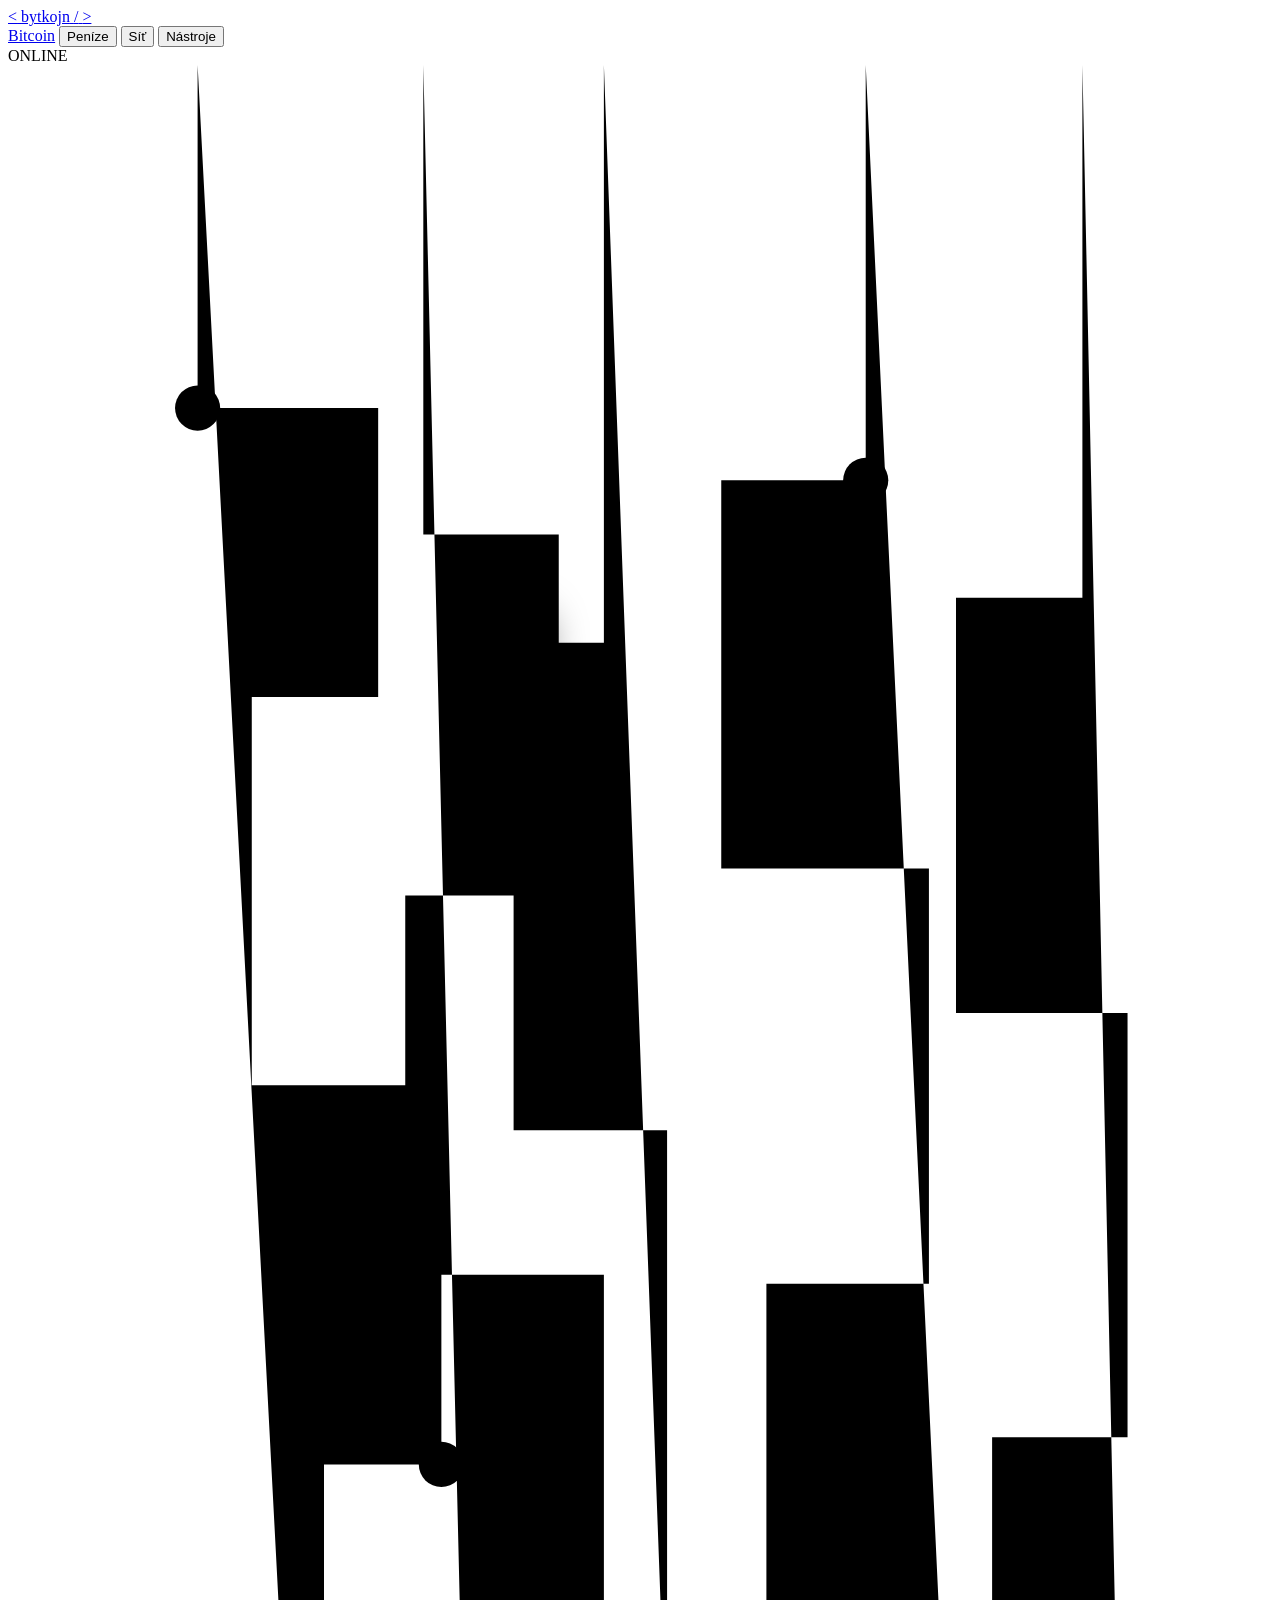
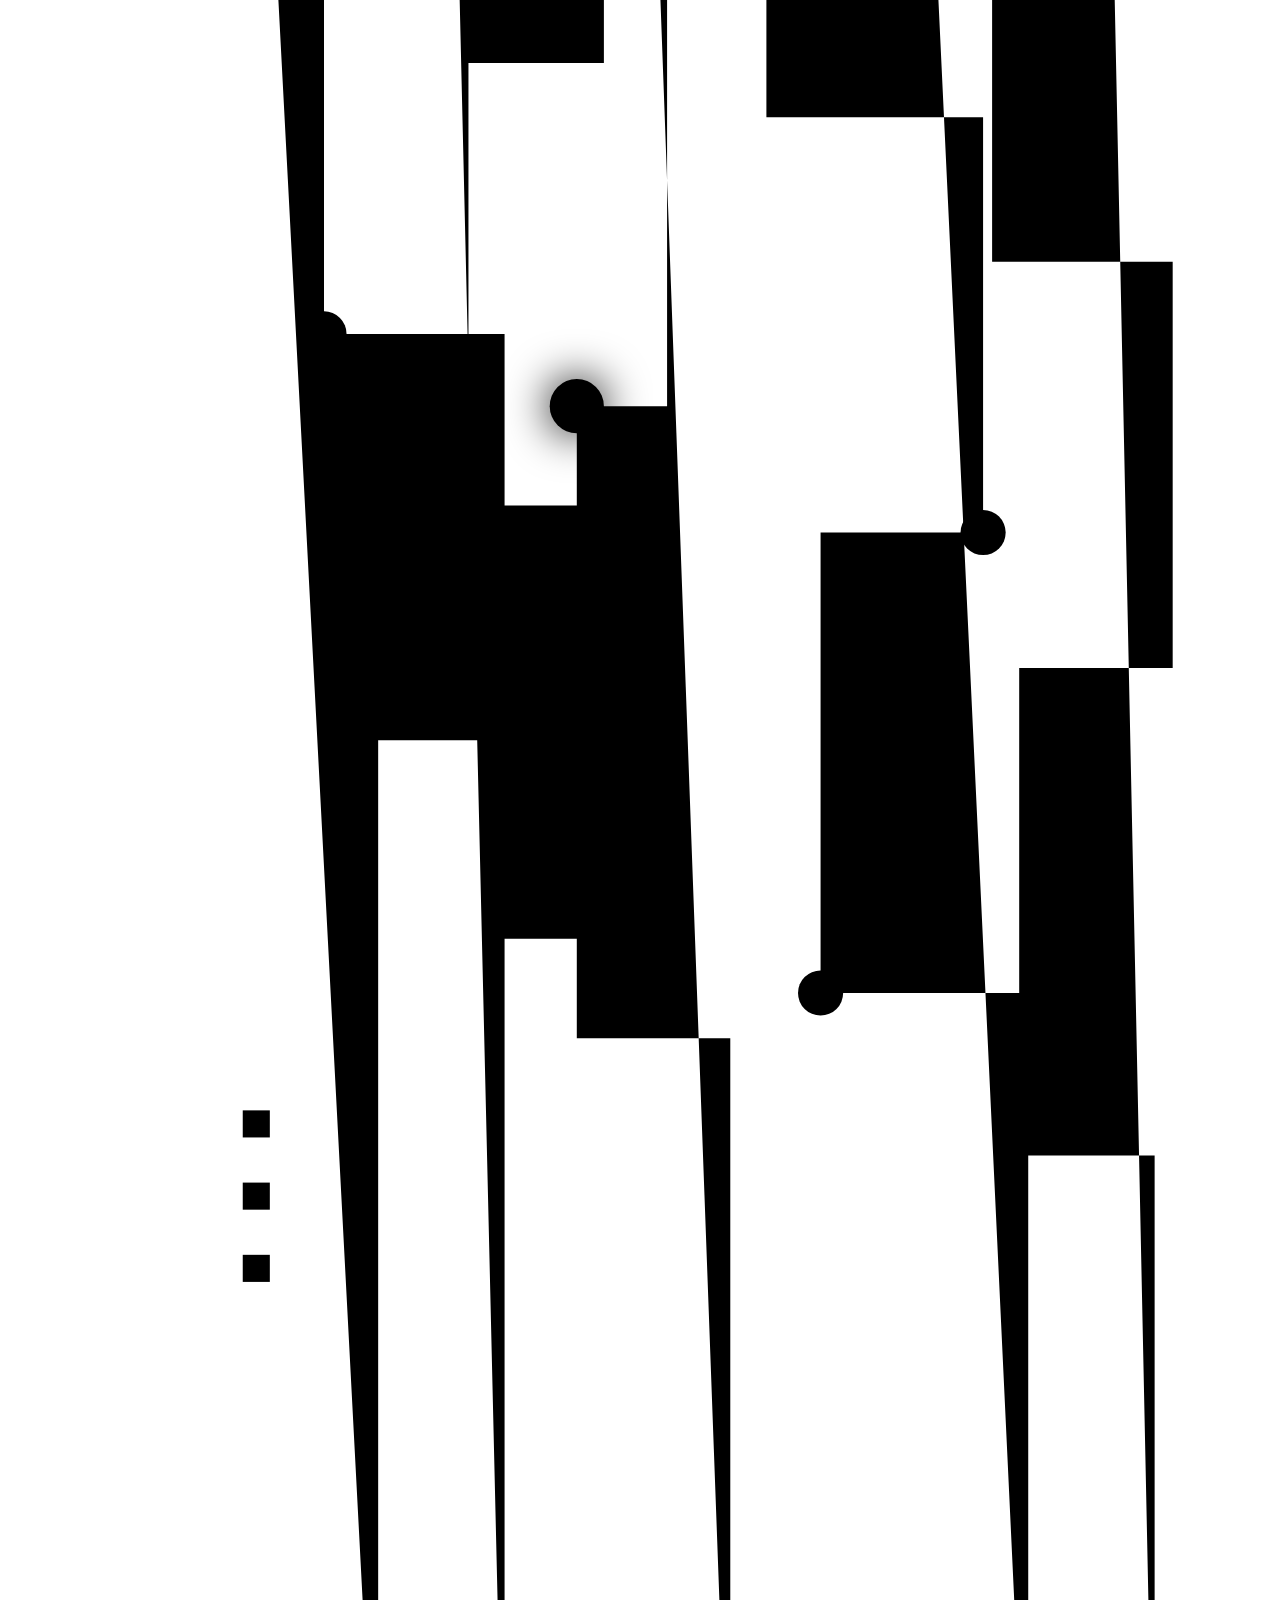
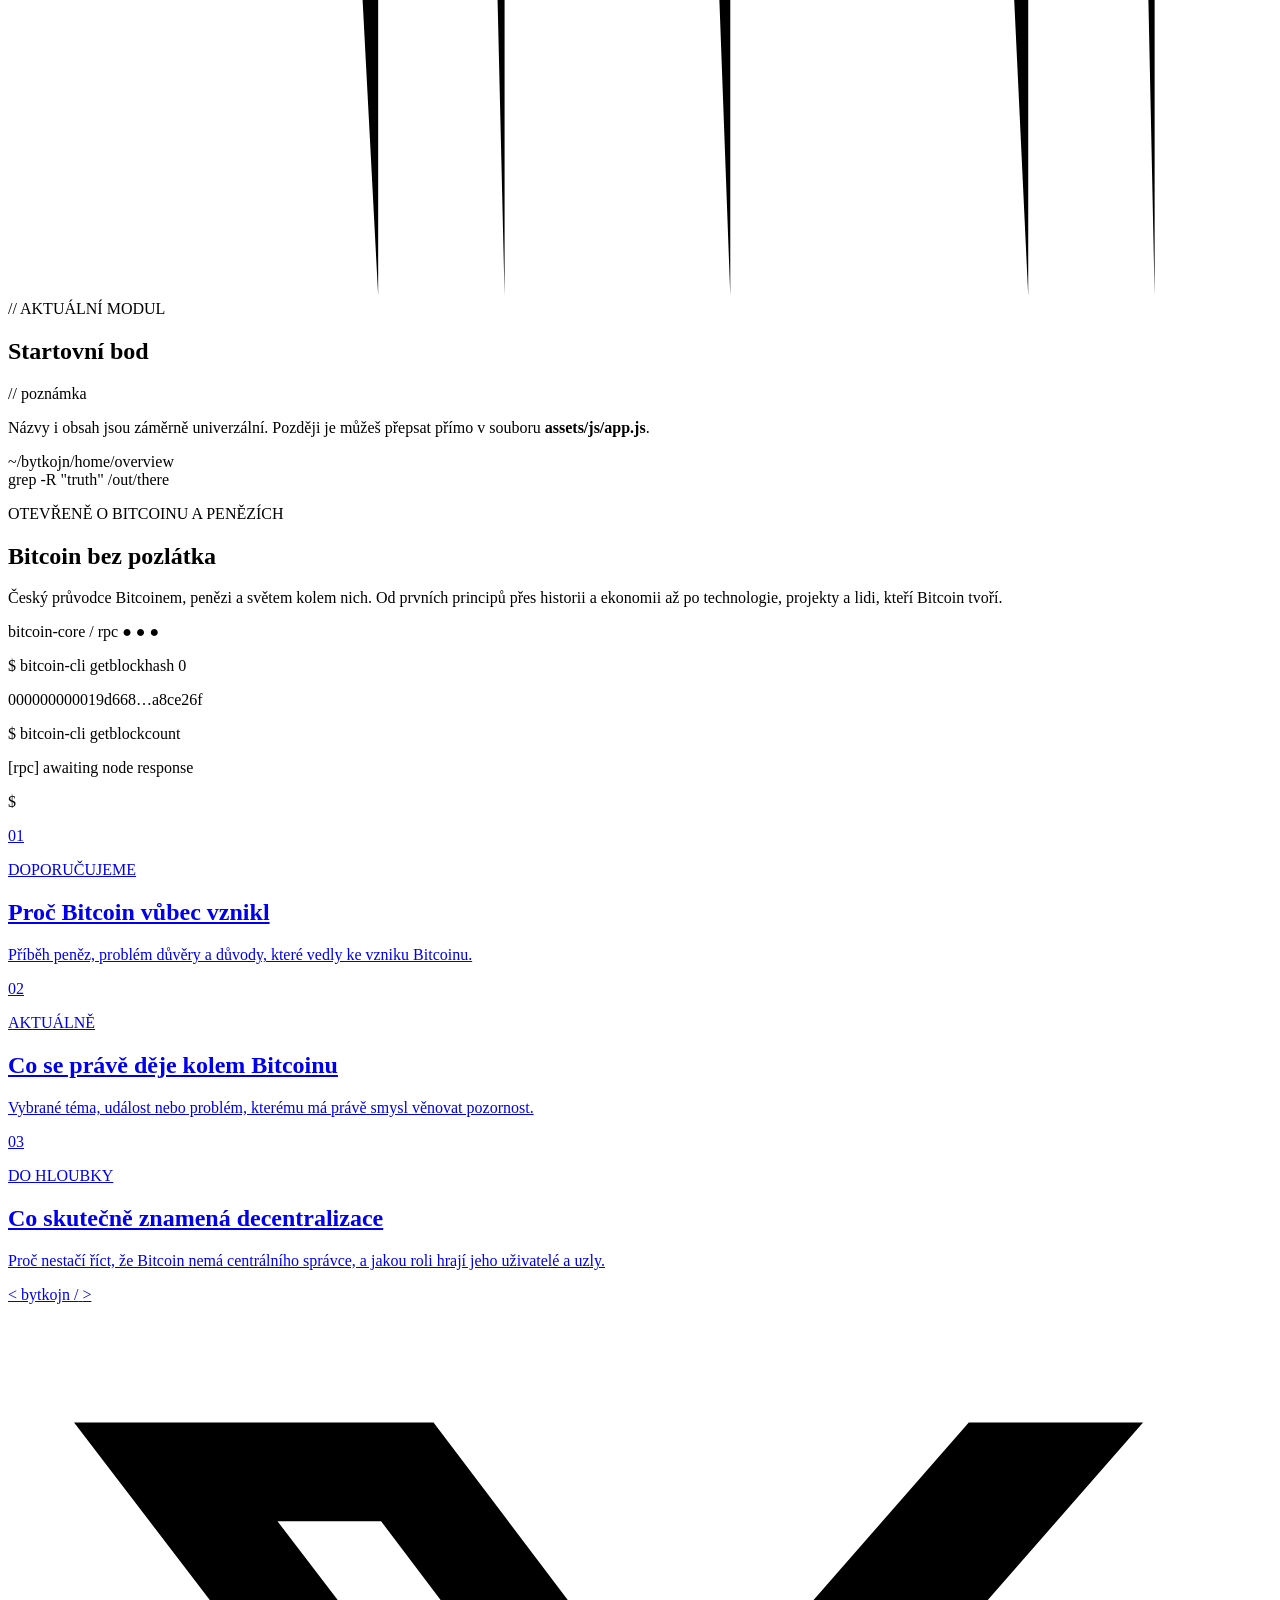
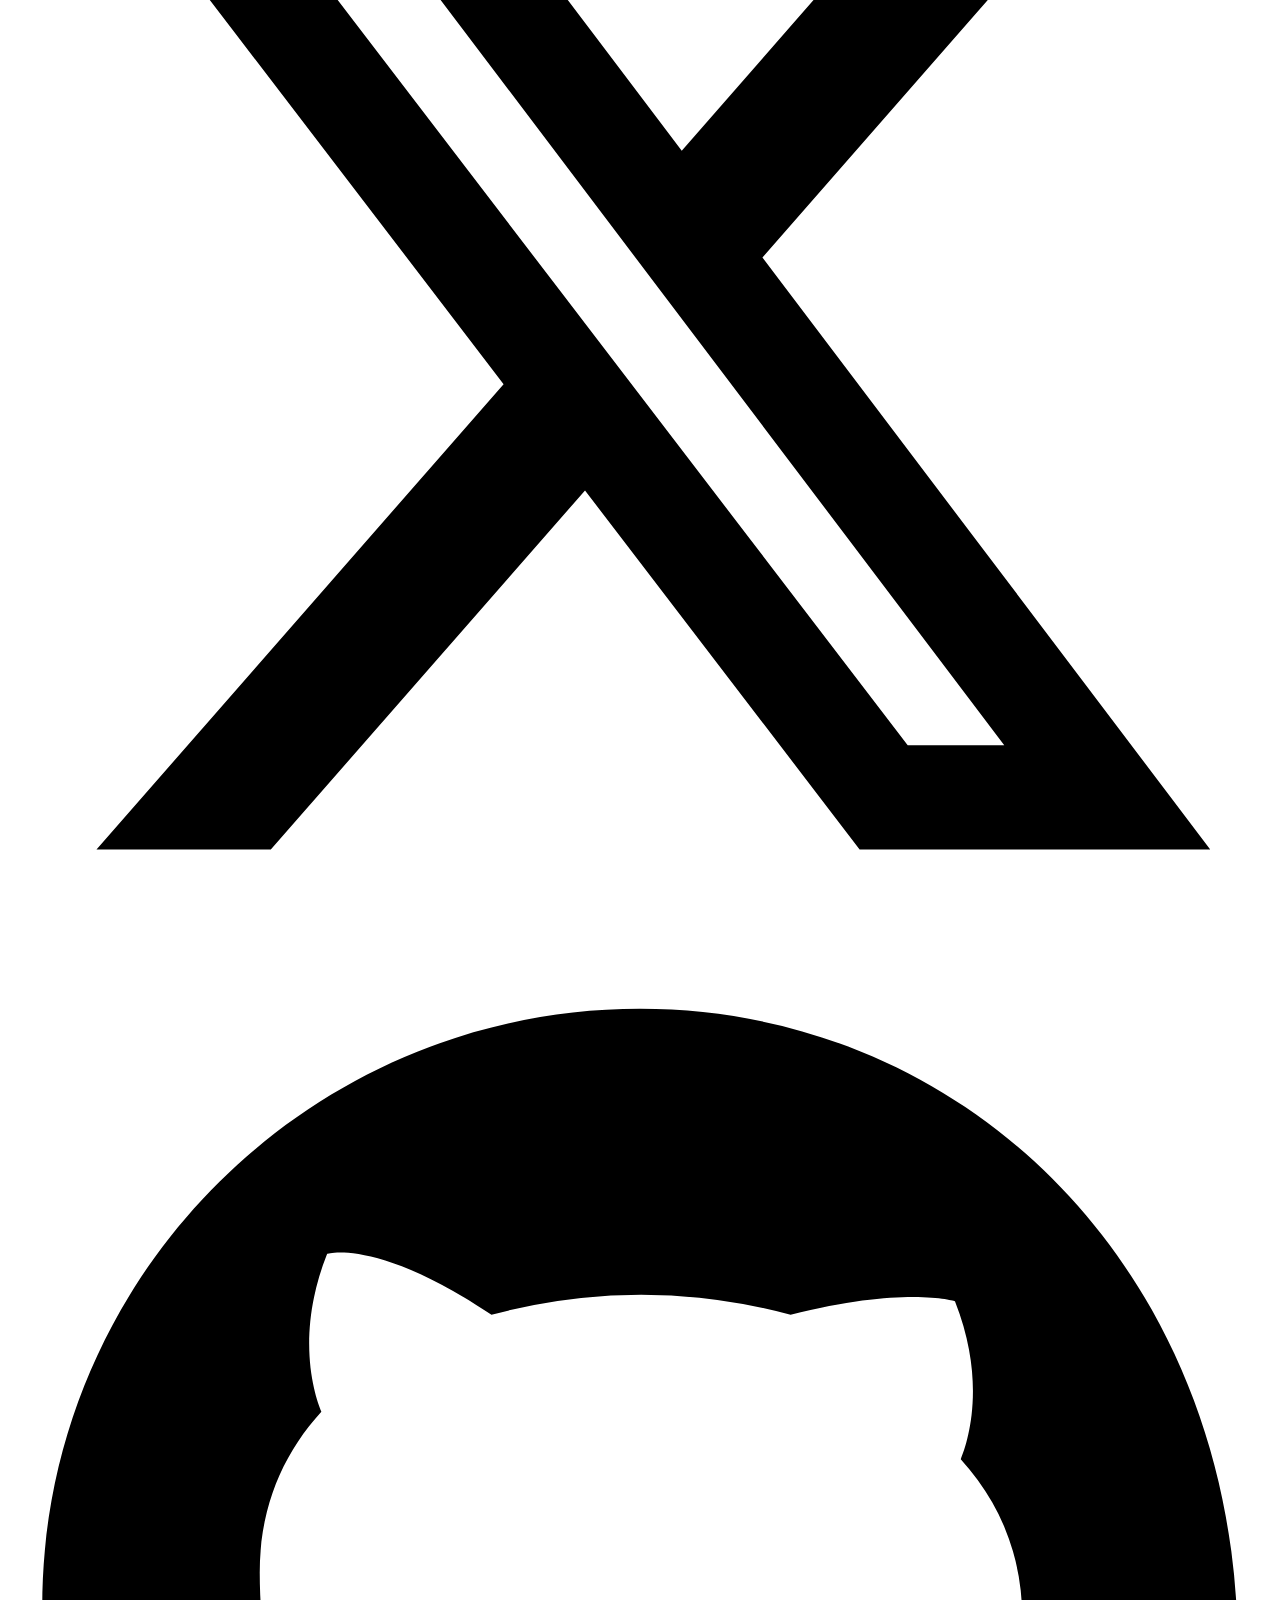
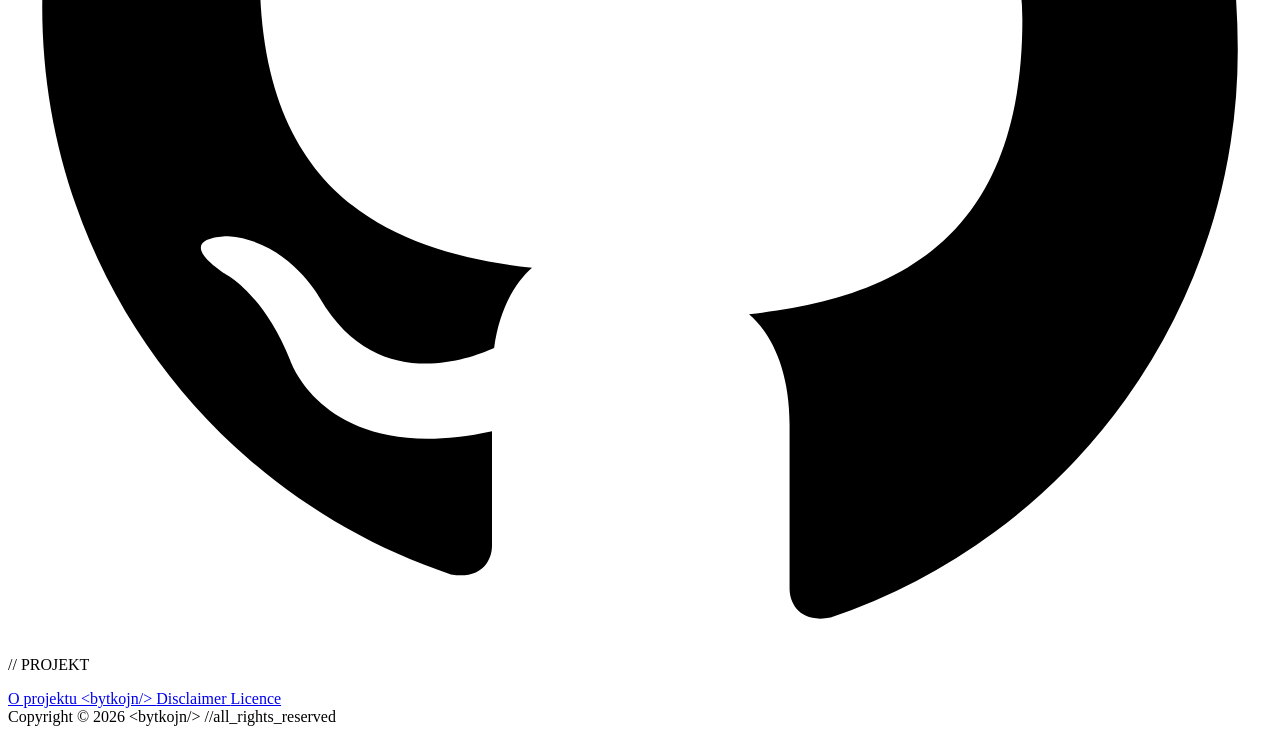
==== index.html @ 9b45cab7 "Add files via upload" ====
<!DOCTYPE html>
<html lang="cs">
<head>
  <meta charset="UTF-8">
  <meta name="viewport" content="width=device-width, initial-scale=1.0">
  <meta name="description" content="BYTKOJN – základní koncept webu o Bitcoinu.">
  <meta name="theme-color" content="#0a0b0d">

  <!-- Ikona stránky v záložce prohlížeče. -->
  <link rel="icon" href="assets/media/favicon.svg" type="image/svg+xml">

  <!--Hlavní CSS soubor. V něm jsou barvy, rozložení, responzivita kompletní vzhled celé stránky.-->
  <link rel="stylesheet" href="assets/css/styles.css">

  <title>BYTKOJN | Bitcoin bez pozlátka</title>
</head>
<body>
  <!--
    Dekorativní vrstva vytvářející jemnou technickou mřížku na pozadí.
    Nemá žádný obsahový význam, proto je skrytá pro čtečky obrazovky.
  -->
  <div class="background-grid" aria-hidden="true"></div>

  <!-- ============================================================
       HORNÍ HORIZONTÁLNÍ PANEL
       Obsahuje značku webu a hlavní záložky.
       JavaScript po kliknutí na záložku přepíše levý panel i obsah.
       ============================================================ -->
  <header class="topbar">
<!--Textové logo BYTKOJN. Jednotlivé části jsou oddělené, aby mohly mít různé barvy.-->
    <a class="brand" href="index.html" aria-label="BYTKOJN – úvodní stránka">
      <span class="brand-bracket" aria-hidden="true">&lt;</span>
      <span class="brand-name">bytkojn</span>
      <span class="brand-slash" aria-hidden="true">/</span>
      <span class="brand-bracket" aria-hidden="true">&gt;</span>
    </a>

    <!-- Tlačítka jsou použita proto, že zatím nepřecházíme na jiné stránky,
         ale pouze dynamicky měníme obsah této jedné úvodní stránky. -->
    <nav class="top-navigation" aria-label="Hlavní navigace">
      <a class="top-tab" href="pages/page-bitcoin.html">Bitcoin</a>
      <button class="top-tab" type="button" data-section="money">Peníze</button>
      <button class="top-tab" type="button" data-section="network">Síť</button>
      <button class="top-tab" type="button" data-section="tools">Nástroje</button>
    </nav>

    <!-- Čistě vizuální indikátor stavu webu. -->
    <div class="node-status" title="Ukázkový stav stránky">
      <span class="status-dot" aria-hidden="true"></span>
      <span>ONLINE</span>
    </div>
  </header>

  <!-- ============================================================
       HLAVNÍ DVOUSLOUPCOVÉ ROZLOŽENÍ
       Vlevo je svislá navigace, vpravo hlavní obsah stránky.
       ============================================================ -->
  <div class="app-shell">

    <!-- ==========================================================
         LEVÝ VERTIKÁLNÍ PANEL
         Položky uvnitř generuje JavaScript podle aktivní horní záložky.
         ========================================================== -->
    <aside
      class="sidebar"
      id="sidebar"
      aria-label="Levý panel"
    >

      <!-- Grafika zobrazená pouze na úvodní stránce. -->
      <div class="sidebar-home-visual" aria-hidden="true">

        <svg
          class="sidebar-circuit"
          viewBox="0 0 280 760"
          preserveAspectRatio="xMidYMid slice"
        >
          <defs>
            <filter
              id="circuitGlow"
              x="-100%"
              y="-100%"
              width="300%"
              height="300%"
            >
              <feGaussianBlur stdDeviation="5" result="blur"></feGaussianBlur>
              <feMerge>
                <feMergeNode in="blur"></feMergeNode>
                <feMergeNode in="SourceGraphic"></feMergeNode>
              </feMerge>
            </filter>
          </defs>

          <!-- Tlumené obvodové cesty. -->
          <path
            class="circuit-trace"
            d="M42 0 V76 H82 V140 H54 V226 H96 V310 H70 V414 H110 V504 H82 V760"
          ></path>

          <path
            class="circuit-trace"
            d="M92 0 V104 H122 V184 H88 V268 H132 V354 H102 V452 H142 V548 H110 V760"
          ></path>

          <path
            class="circuit-trace"
            d="M190 0 V92 H158 V178 H204 V270 H168 V366 H216 V458 H180 V560 H226 V760"
          ></path>

          <path
            class="circuit-trace circuit-trace-faint"
            d="M238 0 V118 H210 V210 H248 V304 H218 V398 H258 V488 H224 V596 H254 V760"
          ></path>

          <!-- Hlavní oranžová signálová cesta. -->
          <path
            class="circuit-trace circuit-trace-active"
            d="M132 0 V128 H112 V236 H146 V430 H126 V570 H160 V760"
          ></path>

          <!-- Tlumené uzly. -->
          <circle class="circuit-node" cx="42" cy="76" r="5"></circle>
          <circle class="circuit-node" cx="96" cy="310" r="5"></circle>
          <circle class="circuit-node" cx="70" cy="414" r="5"></circle>
          <circle class="circuit-node" cx="190" cy="92" r="5"></circle>
          <circle class="circuit-node" cx="216" cy="458" r="5"></circle>
          <circle class="circuit-node" cx="180" cy="560" r="5"></circle>

          <!-- Oranžové aktivní uzly. -->
          <circle
            class="circuit-node circuit-node-active"
            cx="112"
            cy="128"
            r="6"
            filter="url(#circuitGlow)"
          ></circle>

          <circle
            class="circuit-node circuit-node-active circuit-node-delay"
            cx="126"
            cy="430"
            r="6"
            filter="url(#circuitGlow)"
          ></circle>

          <!-- Drobné technické značky. -->
          <g class="circuit-marks">
            <rect x="224" y="152" width="7" height="7"></rect>
            <rect x="224" y="169" width="7" height="7"></rect>
            <rect x="224" y="186" width="7" height="7"></rect>

            <rect x="52" y="586" width="6" height="6"></rect>
            <rect x="52" y="602" width="6" height="6"></rect>
            <rect x="52" y="618" width="6" height="6"></rect>
          </g>

        </svg>

      </div>


      <!-- Navigace zobrazená v ostatních hlavních sekcích. -->
      <div class="sidebar-navigation-content">

        <div class="sidebar-heading">
          <span class="eyebrow">// AKTUÁLNÍ MODUL</span>
          <h2 id="sidebarTitle">Startovní bod</h2>
        </div>

        <nav
          id="sideNavigation"
          class="side-navigation"
          aria-label="Podnavigace"
        ></nav>

        <div class="sidebar-note">
          <span class="sidebar-note-label">// poznámka</span>

          <p>
            Názvy i obsah jsou záměrně univerzální. Později je můžeš
            přepsat přímo v souboru
            <strong>assets/js/app.js</strong>.
          </p>
        </div>

      </div>
    </aside>  

    <!-- ==========================================================
         HLAVNÍ OBSAH
         Obsahuje hero blok, informační panely a terminálový výpis.
         ========================================================== -->
    <main class="content-area" id="mainContent">
      <section class="hero-panel">
        <div class="terminal-bar">
        <div class="terminal-path" id="terminalPath">
          ~/bytkojn/home/overview
        </div>

        <div class="terminal-meta" aria-label="Terminálový motiv">
          <span class="term-cmd">grep</span>
          <span class="term-flag">-R</span>
          <span class="term-query">"truth"</span>
          <span class="term-search-path">/out/there</span>
        </div>
      </div>

      <div class="hero-layout">
        <!-- Levý sloupec: nadpis a úvodní text. -->
        <div class="hero-copy">
          <p class="hero-kicker">
            OTEVŘENĚ O BITCOINU A PENĚZÍCH
          </p>

          <h1 id="contentTitle" aria-label="Bitcoin bez pozlátka">
            Bitcoin bez
            <span class="rotating-line">
              <span
                id="rotatingWord"
                class="rotating-word"
                aria-hidden="true"
              >pozlátka</span>
            </span>
          </h1>

          <p class="hero-lead" id="contentLead">
            Český průvodce Bitcoinem, penězi a světem kolem nich.
            Od prvních principů přes historii a ekonomii až po technologie,
            projekty a lidi, kteří Bitcoin tvoří.
          </p>
        </div>
        <!-- Konec .hero-copy -->

        <!-- Pravý sloupec: terminálová karta. -->
        <div class="node-card" aria-label="Ukázka příkazu Bitcoin Core">
          <div class="node-card-header">
            <span>bitcoin-core / rpc</span>
            <span class="window-dots" aria-hidden="true">● ● ●</span>
          </div>

          <div class="node-screen">
            <p>
              <span class="prompt">$</span>
              bitcoin-cli getblockhash 0
            </p>

            <p class="hash-output">
              000000000019d668…a8ce26f
            </p>

            <p>
              <span class="prompt">$</span>
              bitcoin-cli getblockcount
            </p>

            <p>
              <span class="log-ok">[rpc]</span>
              awaiting node response
            </p>

            <p class="cursor-line">
              <span class="prompt">$</span>
              <span class="cursor" aria-hidden="true"></span>
            </p>
          </div>
        </div>
        <!-- Konec .node-card -->
      </div>
      <!-- Konec .hero-layout -->
    </section>
    <!-- Konec .hero-panel -->


      <!-- Redakční výběr článků zvýrazněných na úvodní stránce. -->
      <section class="card-grid" aria-label="Vybraná témata">

        <!-- Karta 01 -->
        <a class="info-card" id="cardOneLink" href="pages/proc-bitcoin-vznikl.html"> 
          <span class="card-index">01</span>

          <p class="card-label" id="cardOneLabel">
            DOPORUČUJEME
          </p>

          <h2 id="cardOneTitle">
            Proč Bitcoin vůbec vznikl
          </h2>

          <p id="cardOneText">
            Příběh peněz, problém důvěry a důvody, které vedly ke vzniku Bitcoinu.
          </p>
        </a>

        <!-- Karta 02 -->
        <a class="info-card" id="cardTwoLink" href="pages/aktualni-tema.html">
          <span class="card-index">02</span>

          <p class="card-label" id="cardTwoLabel">
            AKTUÁLNĚ
          </p>

          <h2 id="cardTwoTitle">
            Co se právě děje kolem Bitcoinu
          </h2>

          <p id="cardTwoText">
            Vybrané téma, událost nebo problém, kterému má právě smysl věnovat pozornost.
          </p>
        </a>
        <!-- Karta 03 -->
        <a class="info-card" id="cardThreeLink" href="pages/decentralizace.html">
          <span class="card-index">03</span>

          <p class="card-label" id="cardThreeLabel">
            DO HLOUBKY
          </p>

          <h2 id="cardThreeTitle">
            Co skutečně znamená decentralizace
          </h2>

          <p id="cardThreeText">
            Proč nestačí říct, že Bitcoin nemá centrálního správce, a jakou roli
            hrají jeho uživatelé a uzly.
          </p>
        </a>
      </section>
    </main>
  </div>

  <!-- ============================================================
      PATIČKA WEBU
      Obsahuje značku projektu, důležité odkazy a kontakt.
      ============================================================ -->
  <footer class="site-footer">

    <div class="footer-main">

      <!-- Logo a sociální odkazy. -->
      <div class="footer-identity">

        <a
          class="footer-brand"
          href="index.html"
          aria-label="BYTKOJN – úvodní stránka"
        >
          <span class="brand-bracket" aria-hidden="true">&lt;</span>
          <span class="footer-brand-name">bytkojn</span>
          <span class="brand-slash" aria-hidden="true">/</span>
          <span class="brand-bracket" aria-hidden="true">&gt;</span>
        </a>

        <div class="footer-socials">

          <!-- X / Twitter -->
          <a
            class="footer-social-link"
            href="#"
            aria-label="BYTKOJN na síti X"
            title="X"
          >
            <svg
              viewBox="0 0 24 24"
              aria-hidden="true"
            >
              <path d="M18.244 2.25h3.308l-7.227 8.26 8.502 11.24h-6.657l-5.214-6.817L4.99 21.75H1.68l7.73-8.835L1.254 2.25H8.08l4.713 6.231 5.45-6.231Zm-1.161 17.52h1.833L7.084 4.126H5.117L17.083 19.77Z"/>
            </svg>
          </a>

          <!-- GitHub -->
          <a
            class="footer-social-link"
            href="#"
            aria-label="BYTKOJN na GitHubu"
            title="GitHub"
          >
            <svg
              viewBox="0 0 24 24"
              aria-hidden="true"
            >
              <path d="M12 .7C5.73.7.65 5.78.65 12.05c0 5.02 3.25 9.28 7.76 10.78.57.1.78-.25.78-.55v-2.17c-3.16.69-3.83-1.34-3.83-1.34-.52-1.31-1.26-1.66-1.26-1.66-1.03-.71.08-.7.08-.7 1.14.08 1.74 1.17 1.74 1.17 1.01 1.74 2.66 1.24 3.31.95.1-.74.4-1.24.72-1.52-2.52-.29-5.17-1.26-5.17-5.61 0-1.24.44-2.25 1.17-3.05-.12-.29-.51-1.44.11-3 0 0 .95-.3 3.12 1.16a10.8 10.8 0 0 1 5.68 0C17.03 5.95 17.98 6.25 17.98 6.25c.62 1.56.23 2.71.11 3 .73.8 1.17 1.81 1.17 3.05 0 4.36-2.66 5.31-5.19 5.59.41.35.77 1.04.77 2.1v3.11c0 .3.21.66.78.55a11.36 11.36 0 0 0 7.73-10.78C23.35 5.78 18.27.7 12 .7Z"/>
            </svg>
          </a>

        </div>
      </div>


      <!-- Globální informace o projektu. -->
      <nav class="footer-project" aria-label="Informace o projektu">
        <p class="footer-heading">// PROJEKT</p>

        <a href="pages/o-projektu.html">
          O projektu &lt;bytkojn/&gt;
        </a>

        <a href="pages/disclaimer.html">
          Disclaimer
        </a>

        <a href="pages/licence.html">
          Licence
        </a>
      </nav>

    </div>


    <!-- Spodní oranžová stavová lišta. -->
    <div class="statusbar">

      <span>
        Copyright © <span id="currentYear">2026</span>
        &lt;bytkojn/&gt;
      </span>

      <span class="footer-signature">
        //all_rights_reserved
      </span>

    </div>
  </footer>

  <!-- Pokud je JavaScript vypnutý, uživatel dostane tuto informaci. -->
  <noscript>
    <div class="noscript-message">Pro dynamické přepínání navigace je potřeba povolit JavaScript.</div>
  </noscript>

  <!-- Hlavní JavaScript soubor. Musí být načten až po HTML obsahu stránky. -->
  <script src="assets/js/app.js"></script>
</body>
</html>
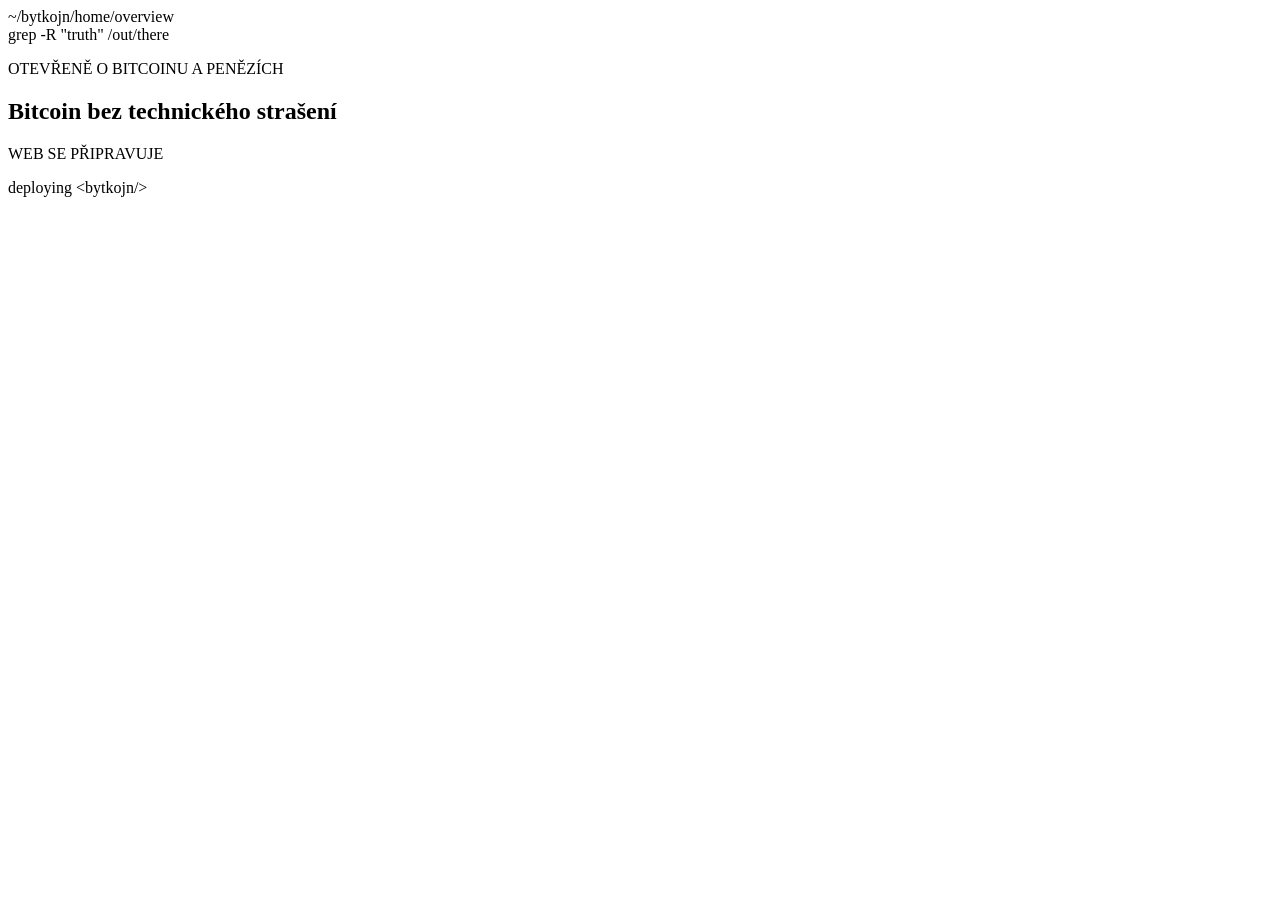
==== commit d7f46a34: "Update index.html" ====
--- a/index.html
+++ b/index.html
@@ -3,199 +3,29 @@
 <head>
   <meta charset="UTF-8">
   <meta name="viewport" content="width=device-width, initial-scale=1.0">
-  <meta name="description" content="BYTKOJN – základní koncept webu o Bitcoinu.">
-  <meta name="theme-color" content="#0a0b0d">
+  <meta name="description" content="BYTKOJN – český web o Bitcoinu a penězích se připravuje.">
+  <meta name="theme-color" content="#08090b">
 
-  <!-- Ikona stránky v záložce prohlížeče. -->
+  <!-- Dočasně nechceme, aby rozpracovanou stránku indexovaly vyhledávače. -->
+  <meta name="robots" content="noindex, nofollow">
+
+  <!-- Ponechává původní umístění favicony v projektu. -->
   <link rel="icon" href="assets/media/favicon.svg" type="image/svg+xml">
 
-  <!--Hlavní CSS soubor. V něm jsou barvy, rozložení, responzivita kompletní vzhled celé stránky.-->
-  <link rel="stylesheet" href="assets/css/styles.css">
+  <link rel="stylesheet" href="assets/css/coming-soon.css">
 
-  <title>BYTKOJN | Bitcoin bez pozlátka</title>
+  <title>BYTKOJN | Web se připravuje</title>
 </head>
 <body>
-  <!--
-    Dekorativní vrstva vytvářející jemnou technickou mřížku na pozadí.
-    Nemá žádný obsahový význam, proto je skrytá pro čtečky obrazovky.
-  -->
+  <!-- Jemná technická mřížka převzatá z vizuálního stylu projektu. -->
   <div class="background-grid" aria-hidden="true"></div>
 
-  <!-- ============================================================
-       HORNÍ HORIZONTÁLNÍ PANEL
-       Obsahuje značku webu a hlavní záložky.
-       JavaScript po kliknutí na záložku přepíše levý panel i obsah.
-       ============================================================ -->
-  <header class="topbar">
-<!--Textové logo BYTKOJN. Jednotlivé části jsou oddělené, aby mohly mít různé barvy.-->
-    <a class="brand" href="index.html" aria-label="BYTKOJN – úvodní stránka">
-      <span class="brand-bracket" aria-hidden="true">&lt;</span>
-      <span class="brand-name">bytkojn</span>
-      <span class="brand-slash" aria-hidden="true">/</span>
-      <span class="brand-bracket" aria-hidden="true">&gt;</span>
-    </a>
+  <main class="coming-soon-shell">
+    <section class="coming-soon-panel" aria-labelledby="pageTitle">
 
-    <!-- Tlačítka jsou použita proto, že zatím nepřecházíme na jiné stránky,
-         ale pouze dynamicky měníme obsah této jedné úvodní stránky. -->
-    <nav class="top-navigation" aria-label="Hlavní navigace">
-      <a class="top-tab" href="pages/page-bitcoin.html">Bitcoin</a>
-      <button class="top-tab" type="button" data-section="money">Peníze</button>
-      <button class="top-tab" type="button" data-section="network">Síť</button>
-      <button class="top-tab" type="button" data-section="tools">Nástroje</button>
-    </nav>
-
-    <!-- Čistě vizuální indikátor stavu webu. -->
-    <div class="node-status" title="Ukázkový stav stránky">
-      <span class="status-dot" aria-hidden="true"></span>
-      <span>ONLINE</span>
-    </div>
-  </header>
-
-  <!-- ============================================================
-       HLAVNÍ DVOUSLOUPCOVÉ ROZLOŽENÍ
-       Vlevo je svislá navigace, vpravo hlavní obsah stránky.
-       ============================================================ -->
-  <div class="app-shell">
-
-    <!-- ==========================================================
-         LEVÝ VERTIKÁLNÍ PANEL
-         Položky uvnitř generuje JavaScript podle aktivní horní záložky.
-         ========================================================== -->
-    <aside
-      class="sidebar"
-      id="sidebar"
-      aria-label="Levý panel"
-    >
-
-      <!-- Grafika zobrazená pouze na úvodní stránce. -->
-      <div class="sidebar-home-visual" aria-hidden="true">
-
-        <svg
-          class="sidebar-circuit"
-          viewBox="0 0 280 760"
-          preserveAspectRatio="xMidYMid slice"
-        >
-          <defs>
-            <filter
-              id="circuitGlow"
-              x="-100%"
-              y="-100%"
-              width="300%"
-              height="300%"
-            >
-              <feGaussianBlur stdDeviation="5" result="blur"></feGaussianBlur>
-              <feMerge>
-                <feMergeNode in="blur"></feMergeNode>
-                <feMergeNode in="SourceGraphic"></feMergeNode>
-              </feMerge>
-            </filter>
-          </defs>
-
-          <!-- Tlumené obvodové cesty. -->
-          <path
-            class="circuit-trace"
-            d="M42 0 V76 H82 V140 H54 V226 H96 V310 H70 V414 H110 V504 H82 V760"
-          ></path>
-
-          <path
-            class="circuit-trace"
-            d="M92 0 V104 H122 V184 H88 V268 H132 V354 H102 V452 H142 V548 H110 V760"
-          ></path>
-
-          <path
-            class="circuit-trace"
-            d="M190 0 V92 H158 V178 H204 V270 H168 V366 H216 V458 H180 V560 H226 V760"
-          ></path>
-
-          <path
-            class="circuit-trace circuit-trace-faint"
-            d="M238 0 V118 H210 V210 H248 V304 H218 V398 H258 V488 H224 V596 H254 V760"
-          ></path>
-
-          <!-- Hlavní oranžová signálová cesta. -->
-          <path
-            class="circuit-trace circuit-trace-active"
-            d="M132 0 V128 H112 V236 H146 V430 H126 V570 H160 V760"
-          ></path>
-
-          <!-- Tlumené uzly. -->
-          <circle class="circuit-node" cx="42" cy="76" r="5"></circle>
-          <circle class="circuit-node" cx="96" cy="310" r="5"></circle>
-          <circle class="circuit-node" cx="70" cy="414" r="5"></circle>
-          <circle class="circuit-node" cx="190" cy="92" r="5"></circle>
-          <circle class="circuit-node" cx="216" cy="458" r="5"></circle>
-          <circle class="circuit-node" cx="180" cy="560" r="5"></circle>
-
-          <!-- Oranžové aktivní uzly. -->
-          <circle
-            class="circuit-node circuit-node-active"
-            cx="112"
-            cy="128"
-            r="6"
-            filter="url(#circuitGlow)"
-          ></circle>
-
-          <circle
-            class="circuit-node circuit-node-active circuit-node-delay"
-            cx="126"
-            cy="430"
-            r="6"
-            filter="url(#circuitGlow)"
-          ></circle>
-
-          <!-- Drobné technické značky. -->
-          <g class="circuit-marks">
-            <rect x="224" y="152" width="7" height="7"></rect>
-            <rect x="224" y="169" width="7" height="7"></rect>
-            <rect x="224" y="186" width="7" height="7"></rect>
-
-            <rect x="52" y="586" width="6" height="6"></rect>
-            <rect x="52" y="602" width="6" height="6"></rect>
-            <rect x="52" y="618" width="6" height="6"></rect>
-          </g>
-
-        </svg>
-
-      </div>
-
-
-      <!-- Navigace zobrazená v ostatních hlavních sekcích. -->
-      <div class="sidebar-navigation-content">
-
-        <div class="sidebar-heading">
-          <span class="eyebrow">// AKTUÁLNÍ MODUL</span>
-          <h2 id="sidebarTitle">Startovní bod</h2>
-        </div>
-
-        <nav
-          id="sideNavigation"
-          class="side-navigation"
-          aria-label="Podnavigace"
-        ></nav>
-
-        <div class="sidebar-note">
-          <span class="sidebar-note-label">// poznámka</span>
-
-          <p>
-            Názvy i obsah jsou záměrně univerzální. Později je můžeš
-            přepsat přímo v souboru
-            <strong>assets/js/app.js</strong>.
-          </p>
-        </div>
-
-      </div>
-    </aside>  
-
-    <!-- ==========================================================
-         HLAVNÍ OBSAH
-         Obsahuje hero blok, informační panely a terminálový výpis.
-         ========================================================== -->
-    <main class="content-area" id="mainContent">
-      <section class="hero-panel">
-        <div class="terminal-bar">
-        <div class="terminal-path" id="terminalPath">
-          ~/bytkojn/home/overview
-        </div>
+      <!-- Horní terminálová lišta zůstává jako jediný navigační motiv. -->
+      <div class="terminal-bar">
+        <div class="terminal-path">~/bytkojn/home/overview</div>
 
         <div class="terminal-meta" aria-label="Terminálový motiv">
           <span class="term-cmd">grep</span>
@@ -205,228 +35,45 @@
         </div>
       </div>
 
-      <div class="hero-layout">
-        <!-- Levý sloupec: nadpis a úvodní text. -->
+      <div class="coming-soon-content">
         <div class="hero-copy">
-          <p class="hero-kicker">
-            OTEVŘENĚ O BITCOINU A PENĚZÍCH
-          </p>
+          <p class="hero-kicker">OTEVŘENĚ O BITCOINU A PENĚZÍCH</p>
 
-          <h1 id="contentTitle" aria-label="Bitcoin bez pozlátka">
-            Bitcoin bez
+          <h1 id="pageTitle" aria-label="Bitcoin bez technického strašení">
+            <span class="hero-title-fixed">Bitcoin bez</span>
+
             <span class="rotating-line">
               <span
                 id="rotatingWord"
                 class="rotating-word"
                 aria-hidden="true"
-              >pozlátka</span>
+              >technického strašení</span>
             </span>
           </h1>
+        </div>
 
-          <p class="hero-lead" id="contentLead">
-            Český průvodce Bitcoinem, penězi a světem kolem nich.
-            Od prvních principů přes historii a ekonomii až po technologie,
-            projekty a lidi, kteří Bitcoin tvoří.
-          </p>
-        </div>
-        <!-- Konec .hero-copy -->
+        <!-- Dekorativní indikátor rozpracovaného webu. Jednotlivá kladívka vloží JavaScript. -->
+        <div class="construction-status" aria-label="Web se připravuje">
+          <div
+            class="hammer-spinner"
+            id="hammerSpinner"
+            aria-hidden="true"
+          ></div>
 
-        <!-- Pravý sloupec: terminálová karta. -->
-        <div class="node-card" aria-label="Ukázka příkazu Bitcoin Core">
-          <div class="node-card-header">
-            <span>bitcoin-core / rpc</span>
-            <span class="window-dots" aria-hidden="true">● ● ●</span>
-          </div>
-
-          <div class="node-screen">
-            <p>
-              <span class="prompt">$</span>
-              bitcoin-cli getblockhash 0
-            </p>
-
-            <p class="hash-output">
-              000000000019d668…a8ce26f
-            </p>
-
-            <p>
-              <span class="prompt">$</span>
-              bitcoin-cli getblockcount
-            </p>
-
-            <p>
-              <span class="log-ok">[rpc]</span>
-              awaiting node response
-            </p>
-
-            <p class="cursor-line">
-              <span class="prompt">$</span>
-              <span class="cursor" aria-hidden="true"></span>
-            </p>
-          </div>
-        </div>
-        <!-- Konec .node-card -->
-      </div>
-      <!-- Konec .hero-layout -->
-    </section>
-    <!-- Konec .hero-panel -->
-
-
-      <!-- Redakční výběr článků zvýrazněných na úvodní stránce. -->
-      <section class="card-grid" aria-label="Vybraná témata">
-
-        <!-- Karta 01 -->
-        <a class="info-card" id="cardOneLink" href="pages/proc-bitcoin-vznikl.html"> 
-          <span class="card-index">01</span>
-
-          <p class="card-label" id="cardOneLabel">
-            DOPORUČUJEME
-          </p>
-
-          <h2 id="cardOneTitle">
-            Proč Bitcoin vůbec vznikl
-          </h2>
-
-          <p id="cardOneText">
-            Příběh peněz, problém důvěry a důvody, které vedly ke vzniku Bitcoinu.
-          </p>
-        </a>
-
-        <!-- Karta 02 -->
-        <a class="info-card" id="cardTwoLink" href="pages/aktualni-tema.html">
-          <span class="card-index">02</span>
-
-          <p class="card-label" id="cardTwoLabel">
-            AKTUÁLNĚ
-          </p>
-
-          <h2 id="cardTwoTitle">
-            Co se právě děje kolem Bitcoinu
-          </h2>
-
-          <p id="cardTwoText">
-            Vybrané téma, událost nebo problém, kterému má právě smysl věnovat pozornost.
-          </p>
-        </a>
-        <!-- Karta 03 -->
-        <a class="info-card" id="cardThreeLink" href="pages/decentralizace.html">
-          <span class="card-index">03</span>
-
-          <p class="card-label" id="cardThreeLabel">
-            DO HLOUBKY
-          </p>
-
-          <h2 id="cardThreeTitle">
-            Co skutečně znamená decentralizace
-          </h2>
-
-          <p id="cardThreeText">
-            Proč nestačí říct, že Bitcoin nemá centrálního správce, a jakou roli
-            hrají jeho uživatelé a uzly.
-          </p>
-        </a>
-      </section>
-    </main>
-  </div>
-
-  <!-- ============================================================
-      PATIČKA WEBU
-      Obsahuje značku projektu, důležité odkazy a kontakt.
-      ============================================================ -->
-  <footer class="site-footer">
-
-    <div class="footer-main">
-
-      <!-- Logo a sociální odkazy. -->
-      <div class="footer-identity">
-
-        <a
-          class="footer-brand"
-          href="index.html"
-          aria-label="BYTKOJN – úvodní stránka"
-        >
-          <span class="brand-bracket" aria-hidden="true">&lt;</span>
-          <span class="footer-brand-name">bytkojn</span>
-          <span class="brand-slash" aria-hidden="true">/</span>
-          <span class="brand-bracket" aria-hidden="true">&gt;</span>
-        </a>
-
-        <div class="footer-socials">
-
-          <!-- X / Twitter -->
-          <a
-            class="footer-social-link"
-            href="#"
-            aria-label="BYTKOJN na síti X"
-            title="X"
-          >
-            <svg
-              viewBox="0 0 24 24"
-              aria-hidden="true"
-            >
-              <path d="M18.244 2.25h3.308l-7.227 8.26 8.502 11.24h-6.657l-5.214-6.817L4.99 21.75H1.68l7.73-8.835L1.254 2.25H8.08l4.713 6.231 5.45-6.231Zm-1.161 17.52h1.833L7.084 4.126H5.117L17.083 19.77Z"/>
-            </svg>
-          </a>
-
-          <!-- GitHub -->
-          <a
-            class="footer-social-link"
-            href="#"
-            aria-label="BYTKOJN na GitHubu"
-            title="GitHub"
-          >
-            <svg
-              viewBox="0 0 24 24"
-              aria-hidden="true"
-            >
-              <path d="M12 .7C5.73.7.65 5.78.65 12.05c0 5.02 3.25 9.28 7.76 10.78.57.1.78-.25.78-.55v-2.17c-3.16.69-3.83-1.34-3.83-1.34-.52-1.31-1.26-1.66-1.26-1.66-1.03-.71.08-.7.08-.7 1.14.08 1.74 1.17 1.74 1.17 1.01 1.74 2.66 1.24 3.31.95.1-.74.4-1.24.72-1.52-2.52-.29-5.17-1.26-5.17-5.61 0-1.24.44-2.25 1.17-3.05-.12-.29-.51-1.44.11-3 0 0 .95-.3 3.12 1.16a10.8 10.8 0 0 1 5.68 0C17.03 5.95 17.98 6.25 17.98 6.25c.62 1.56.23 2.71.11 3 .73.8 1.17 1.81 1.17 3.05 0 4.36-2.66 5.31-5.19 5.59.41.35.77 1.04.77 2.1v3.11c0 .3.21.66.78.55a11.36 11.36 0 0 0 7.73-10.78C23.35 5.78 18.27.7 12 .7Z"/>
-            </svg>
-          </a>
-
+          <p class="construction-title">WEB SE PŘIPRAVUJE</p>
+          <p class="construction-subtitle">deploying &lt;bytkojn/&gt;</p>
         </div>
       </div>
 
+    </section>
+  </main>
 
-      <!-- Globální informace o projektu. -->
-      <nav class="footer-project" aria-label="Informace o projektu">
-        <p class="footer-heading">// PROJEKT</p>
-
-        <a href="pages/o-projektu.html">
-          O projektu &lt;bytkojn/&gt;
-        </a>
-
-        <a href="pages/disclaimer.html">
-          Disclaimer
-        </a>
-
-        <a href="pages/licence.html">
-          Licence
-        </a>
-      </nav>
-
+  <noscript>
+    <div class="noscript-message">
+      Stránka je dostupná, ale pro dynamický nadpis je potřeba povolit JavaScript.
     </div>
-
-
-    <!-- Spodní oranžová stavová lišta. -->
-    <div class="statusbar">
-
-      <span>
-        Copyright © <span id="currentYear">2026</span>
-        &lt;bytkojn/&gt;
-      </span>
-
-      <span class="footer-signature">
-        //all_rights_reserved
-      </span>
-
-    </div>
-  </footer>
-
-  <!-- Pokud je JavaScript vypnutý, uživatel dostane tuto informaci. -->
-  <noscript>
-    <div class="noscript-message">Pro dynamické přepínání navigace je potřeba povolit JavaScript.</div>
   </noscript>
 
-  <!-- Hlavní JavaScript soubor. Musí být načten až po HTML obsahu stránky. -->
-  <script src="assets/js/app.js"></script>
+  <script src="assets/js/coming-soon.js"></script>
 </body>
 </html>
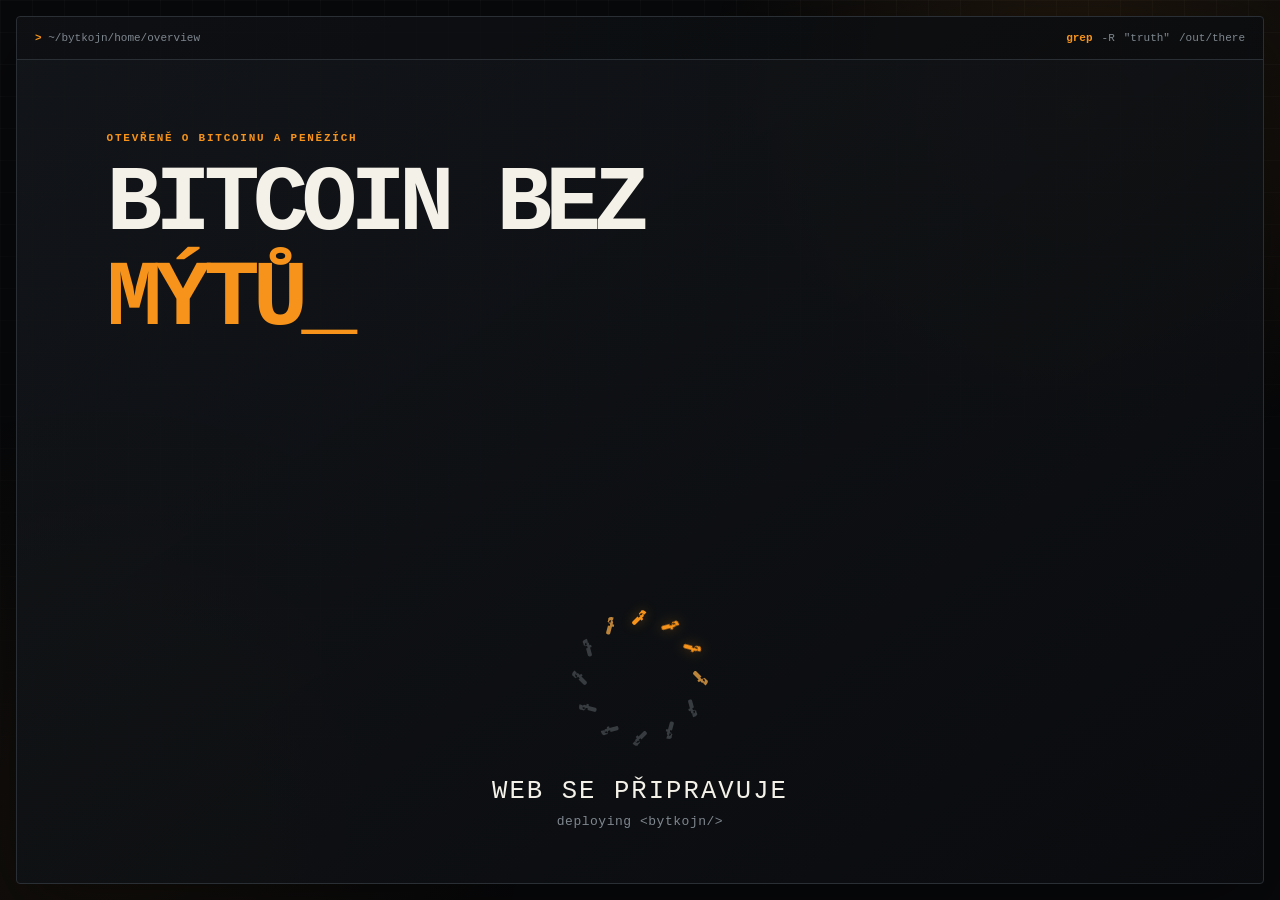
==== commit 5d6e2926: "Update index.html" ====
--- a/index.html
+++ b/index.html
@@ -12,7 +12,7 @@
   <!-- Ponechává původní umístění favicony v projektu. -->
   <link rel="icon" href="assets/media/favicon.svg" type="image/svg+xml">
 
-  <link rel="stylesheet" href="assets/css/coming-soon.css">
+  <link rel="stylesheet" href="assets/css/styles.css">
 
   <title>BYTKOJN | Web se připravuje</title>
 </head>
@@ -74,6 +74,6 @@
     </div>
   </noscript>
 
-  <script src="assets/js/coming-soon.js"></script>
+  <script src="assets/js/app.js"></script>
 </body>
 </html>
--- a/assets/css/styles.css
+++ b/assets/css/styles.css
@@ -0,0 +1,391 @@
+/* ========================================================================
+   BYTKOJN – DOČASNÁ ÚVODNÍ STRÁNKA
+   Samostatná „coming soon“ varianta bez navigace, karet a patičky.
+   ======================================================================== */
+
+:root {
+  --bitcoin-orange: #f7931a;
+  --bitcoin-orange-light: #ffb14a;
+  --background: #08090b;
+  --panel: #111418;
+  --line: #2a2f35;
+  --text: #f4f1e9;
+  --text-soft: #c4c7ca;
+  --muted: #7f878f;
+  --radius: 4px;
+  --font-mono: "Cascadia Code", "Cascadia Mono", Consolas, Menlo, Monaco,
+    "Liberation Mono", "Courier New", monospace;
+}
+
+* {
+  box-sizing: border-box;
+}
+
+html {
+  min-height: 100%;
+}
+
+body {
+  min-height: 100vh;
+  margin: 0;
+  overflow-x: hidden;
+  color: var(--text);
+  background: var(--background);
+  font-family: var(--font-mono);
+}
+
+::selection {
+  color: #111;
+  background: var(--bitcoin-orange);
+}
+
+/* ------------------------------------------------------------------------
+   POZADÍ
+   Ponechává původní jemnou mřížku projektu a tlumené oranžové světlo.
+   ------------------------------------------------------------------------ */
+.background-grid {
+  position: fixed;
+  inset: 0;
+  z-index: -2;
+  pointer-events: none;
+  background-image:
+    linear-gradient(rgba(255, 255, 255, 0.025) 1px, transparent 1px),
+    linear-gradient(90deg, rgba(255, 255, 255, 0.025) 1px, transparent 1px);
+  background-size: 32px 32px;
+  mask-image: linear-gradient(to bottom, black, transparent 92%);
+}
+
+body::before {
+  content: "";
+  position: fixed;
+  inset: 0;
+  z-index: -1;
+  pointer-events: none;
+  background:
+    radial-gradient(circle at 84% 12%, rgba(247, 147, 26, 0.11), transparent 28%),
+    radial-gradient(circle at 8% 92%, rgba(247, 147, 26, 0.055), transparent 30%);
+}
+
+/* ------------------------------------------------------------------------
+   CELÁ STRÁNKA
+   ------------------------------------------------------------------------ */
+.coming-soon-shell {
+  min-height: 100vh;
+  padding: 16px;
+}
+
+.coming-soon-panel {
+  min-height: calc(100vh - 32px);
+  display: flex;
+  flex-direction: column;
+  overflow: hidden;
+  border: 1px solid var(--line);
+  border-radius: var(--radius);
+  background:
+    linear-gradient(145deg, rgba(20, 23, 27, 0.89), rgba(10, 12, 15, 0.95));
+  box-shadow: 0 24px 80px rgba(0, 0, 0, 0.42);
+}
+
+/* ------------------------------------------------------------------------
+   TERMINÁLOVÁ LIŠTA
+   ------------------------------------------------------------------------ */
+.terminal-bar {
+  min-height: 43px;
+  display: flex;
+  align-items: center;
+  justify-content: space-between;
+  gap: 24px;
+  flex: 0 0 auto;
+  padding: 0 18px;
+  border-bottom: 1px solid var(--line);
+  color: var(--muted);
+  background: rgba(0, 0, 0, 0.24);
+  font-size: 11px;
+}
+
+.terminal-path {
+  min-width: 0;
+  overflow: hidden;
+  white-space: nowrap;
+  text-overflow: ellipsis;
+}
+
+.terminal-path::before {
+  content: "> ";
+  color: var(--bitcoin-orange);
+  font-weight: 800;
+}
+
+.terminal-meta {
+  display: flex;
+  align-items: center;
+  gap: 9px;
+  flex: 0 0 auto;
+  white-space: nowrap;
+  font-size: 11px;
+  font-weight: 700;
+}
+
+.term-cmd {
+  color: var(--bitcoin-orange);
+}
+
+.term-flag,
+.term-query,
+.term-search-path {
+  color: var(--muted);
+  font-weight: 400;
+}
+
+/* ------------------------------------------------------------------------
+   HERO
+   ------------------------------------------------------------------------ */
+.coming-soon-content {
+  width: min(1380px, 100%);
+  flex: 1;
+  display: grid;
+  grid-template-rows: auto 1fr;
+  align-content: center;
+  gap: clamp(46px, 7vh, 86px);
+  margin: 0 auto;
+  padding:
+    clamp(52px, 8vh, 110px)
+    clamp(28px, 7vw, 110px)
+    clamp(42px, 6vh, 76px);
+}
+
+.hero-copy {
+  min-width: 0;
+}
+
+.hero-kicker {
+  margin: 0 0 18px;
+  color: var(--bitcoin-orange);
+  font-size: 11px;
+  font-weight: 800;
+  letter-spacing: 0.16em;
+}
+
+.hero-copy h1 {
+  max-width: 1250px;
+  margin: 0;
+  text-transform: uppercase;
+  font-size: clamp(50px, 7.25vw, 112px);
+  line-height: 0.92;
+  letter-spacing: -0.075em;
+}
+
+.hero-title-fixed {
+  display: block;
+  color: var(--text);
+}
+
+.rotating-line {
+  display: block;
+  min-height: 1.08em;
+  margin-top: 0.1em;
+  color: var(--bitcoin-orange);
+}
+
+.rotating-word {
+  display: inline-block;
+  color: var(--bitcoin-orange);
+  transition:
+    opacity 220ms ease,
+    transform 220ms ease;
+}
+
+.rotating-word.is-changing {
+  opacity: 0;
+  transform: translateY(-0.14em);
+}
+
+.rotating-word::after {
+  content: "_";
+  display: inline-block;
+  color: var(--bitcoin-orange);
+  animation: terminal-cursor-blink 1s step-end infinite;
+}
+
+/* ------------------------------------------------------------------------
+   INDIKÁTOR PŘÍPRAVY WEBU
+   ------------------------------------------------------------------------ */
+.construction-status {
+  align-self: end;
+  justify-self: center;
+  display: grid;
+  justify-items: center;
+  text-align: center;
+}
+
+.hammer-spinner {
+  position: relative;
+  width: 150px;
+  height: 150px;
+  margin-bottom: 24px;
+  animation: spinner-rotation 10s linear infinite;
+}
+
+.hammer-item {
+  --hammer-angle: 0deg;
+
+  position: absolute;
+  left: 50%;
+  top: 50%;
+  width: 24px;
+  height: 24px;
+  display: grid;
+  place-items: center;
+  color: rgba(127, 135, 143, 0.38);
+  transform:
+    translate(-50%, -50%)
+    rotate(var(--hammer-angle))
+    translateY(-61px);
+}
+
+.hammer-item svg {
+  width: 19px;
+  height: 19px;
+  display: block;
+  fill: currentColor;
+}
+
+.hammer-item:nth-child(1),
+.hammer-item:nth-child(2),
+.hammer-item:nth-child(3) {
+  color: var(--bitcoin-orange);
+  filter: drop-shadow(0 0 6px rgba(247, 147, 26, 0.38));
+}
+
+.hammer-item:nth-child(4),
+.hammer-item:nth-child(12) {
+  color: rgba(255, 177, 74, 0.72);
+}
+
+.construction-title {
+  margin: 0;
+  color: var(--text);
+  font-size: clamp(18px, 2vw, 27px);
+  letter-spacing: 0.08em;
+}
+
+.construction-subtitle {
+  margin: 8px 0 0;
+  color: var(--muted);
+  font-size: 13px;
+  letter-spacing: 0.04em;
+}
+
+.noscript-message {
+  position: fixed;
+  left: 50%;
+  bottom: 18px;
+  z-index: 20;
+  width: min(520px, calc(100% - 32px));
+  padding: 12px 16px;
+  border: 1px solid rgba(247, 147, 26, 0.5);
+  color: var(--text-soft);
+  background: #0c0e11;
+  transform: translateX(-50%);
+  text-align: center;
+  font-size: 11px;
+}
+
+/* ------------------------------------------------------------------------
+   ANIMACE
+   ------------------------------------------------------------------------ */
+@keyframes spinner-rotation {
+  to {
+    transform: rotate(360deg);
+  }
+}
+
+@keyframes terminal-cursor-blink {
+  0%,
+  49% {
+    opacity: 1;
+  }
+
+  50%,
+  100% {
+    opacity: 0;
+  }
+}
+
+/* ------------------------------------------------------------------------
+   RESPONZIVITA
+   ------------------------------------------------------------------------ */
+@media (max-width: 760px) {
+  .coming-soon-shell {
+    padding: 8px;
+  }
+
+  .coming-soon-panel {
+    min-height: calc(100vh - 16px);
+  }
+
+  .terminal-bar {
+    min-height: 40px;
+    padding-inline: 13px;
+  }
+
+  .terminal-meta {
+    display: none;
+  }
+
+  .coming-soon-content {
+    gap: 50px;
+    padding: 48px 22px 42px;
+  }
+
+  .hero-kicker {
+    font-size: 9px;
+    line-height: 1.5;
+  }
+
+  .hero-copy h1 {
+    font-size: clamp(42px, 14vw, 74px);
+    line-height: 0.96;
+  }
+
+  .rotating-line {
+    min-height: 2.15em;
+  }
+
+  .hammer-spinner {
+    width: 132px;
+    height: 132px;
+  }
+
+  .hammer-item {
+    transform:
+      translate(-50%, -50%)
+      rotate(var(--hammer-angle))
+      translateY(-52px);
+  }
+}
+
+@media (max-width: 420px) {
+  .coming-soon-content {
+    padding-inline: 16px;
+  }
+
+  .hero-copy h1 {
+    letter-spacing: -0.065em;
+  }
+
+  .construction-title {
+    font-size: 17px;
+  }
+}
+
+/* Respektuje systémovou volbu uživatele pro omezení pohybu. */
+@media (prefers-reduced-motion: reduce) {
+  *,
+  *::before,
+  *::after {
+    animation-duration: 0.001ms !important;
+    animation-iteration-count: 1 !important;
+    transition-duration: 0.001ms !important;
+  }
+}
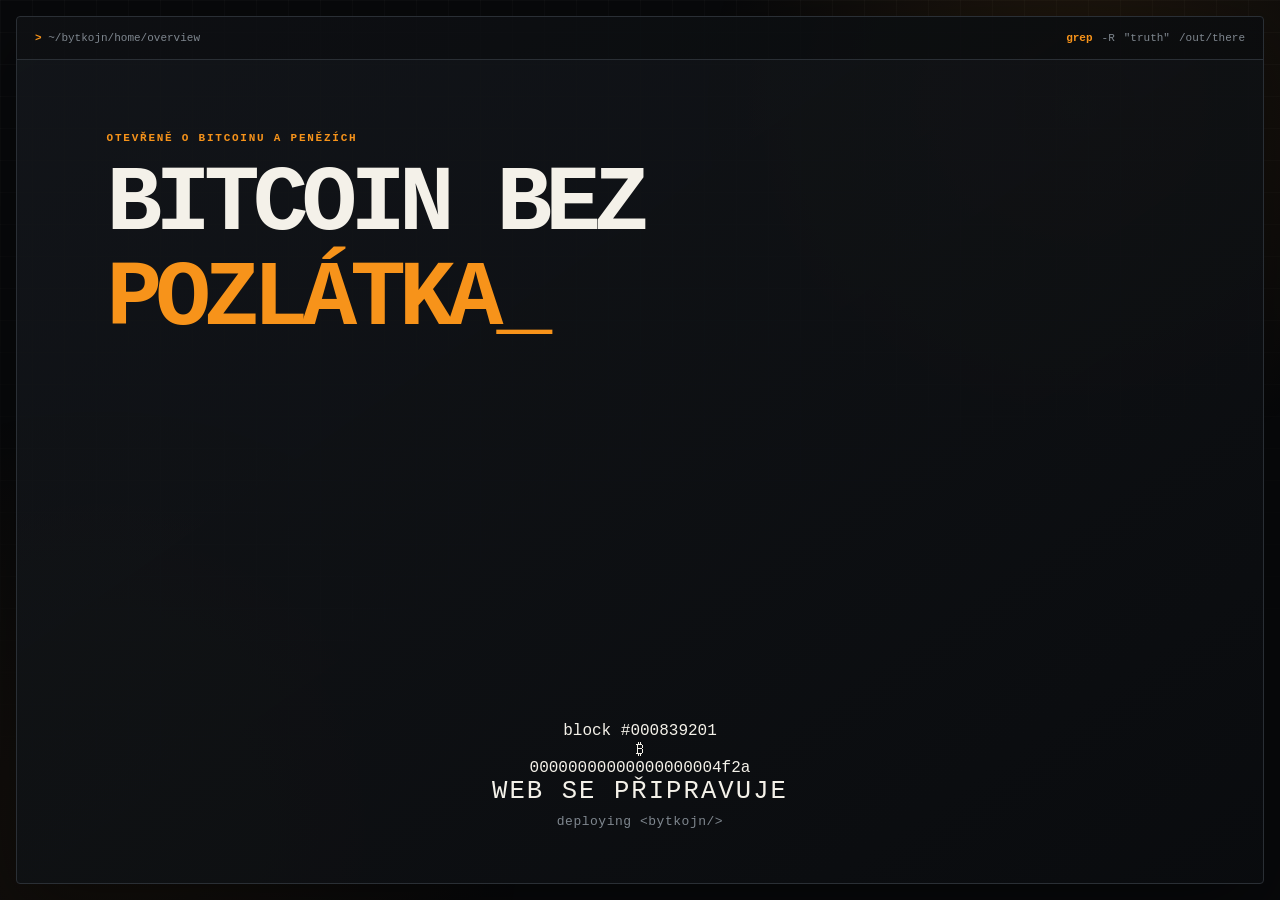
==== commit b9efb6e0: "Update index.html" ====
--- a/index.html
+++ b/index.html
@@ -54,16 +54,27 @@
 
         <!-- Dekorativní indikátor rozpracovaného webu. Jednotlivá kladívka vloží JavaScript. -->
         <div class="construction-status" aria-label="Web se připravuje">
-          <div
-            class="hammer-spinner"
-            id="hammerSpinner"
-            aria-hidden="true"
-          ></div>
-
+          <div class="build-visual" aria-hidden="true">
+            <div class="hammer-assembly">
+              <div class="hammer">
+                <span class="hammer-head"></span>
+                <span class="hammer-handle"></span>
+              </div>
+            </div>
+        
+            <div class="bitcoin-block">
+              <div class="block-top-line">block #000839201</div>
+              <div class="block-center">₿</div>
+              <div class="block-bottom-line">00000000000000000004f2a</div>
+            </div>
+        
+            <span class="impact-mark impact-mark-left"></span>
+            <span class="impact-mark impact-mark-right"></span>
+          </div>
+        
           <p class="construction-title">WEB SE PŘIPRAVUJE</p>
           <p class="construction-subtitle">deploying &lt;bytkojn/&gt;</p>
         </div>
-      </div>
 
     </section>
   </main>
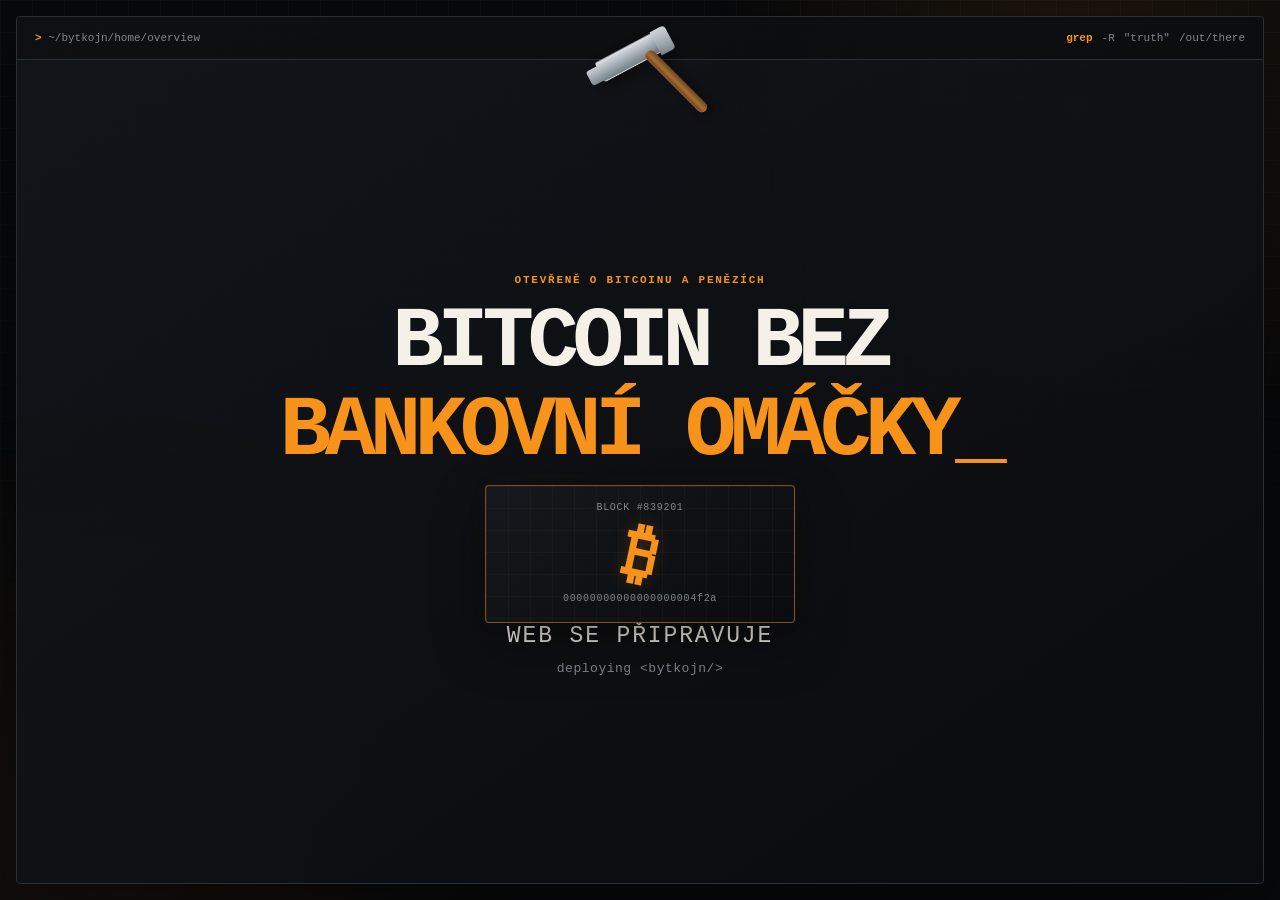
==== commit 58fc8b5d: "Update index.html" ====
--- a/index.html
+++ b/index.html
@@ -3,29 +3,39 @@
 <head>
   <meta charset="UTF-8">
   <meta name="viewport" content="width=device-width, initial-scale=1.0">
-  <meta name="description" content="BYTKOJN – český web o Bitcoinu a penězích se připravuje.">
+
+  <meta
+    name="description"
+    content="BYTKOJN – český web o Bitcoinu a penězích se připravuje."
+  >
   <meta name="theme-color" content="#08090b">
-
-  <!-- Dočasně nechceme, aby rozpracovanou stránku indexovaly vyhledávače. -->
   <meta name="robots" content="noindex, nofollow">
 
-  <!-- Ponechává původní umístění favicony v projektu. -->
-  <link rel="icon" href="assets/media/favicon.svg" type="image/svg+xml">
+  <link
+    rel="icon"
+    href="assets/media/favicon.svg"
+    type="image/svg+xml"
+  >
 
-  <link rel="stylesheet" href="assets/css/styles.css">
+  <!--
+    Parametr ?v=4 vynutí načtení nové verze CSS,
+    místo staré kopie uložené v mezipaměti prohlížeče.
+  -->
+  <link rel="stylesheet" href="assets/css/styles.css?v=4">
 
   <title>BYTKOJN | Web se připravuje</title>
 </head>
+
 <body>
-  <!-- Jemná technická mřížka převzatá z vizuálního stylu projektu. -->
   <div class="background-grid" aria-hidden="true"></div>
 
   <main class="coming-soon-shell">
     <section class="coming-soon-panel" aria-labelledby="pageTitle">
 
-      <!-- Horní terminálová lišta zůstává jako jediný navigační motiv. -->
       <div class="terminal-bar">
-        <div class="terminal-path">~/bytkojn/home/overview</div>
+        <div class="terminal-path">
+          ~/bytkojn/home/overview
+        </div>
 
         <div class="terminal-meta" aria-label="Terminálový motiv">
           <span class="term-cmd">grep</span>
@@ -36,45 +46,74 @@
       </div>
 
       <div class="coming-soon-content">
-        <div class="hero-copy">
-          <p class="hero-kicker">OTEVŘENĚ O BITCOINU A PENĚZÍCH</p>
+        <div class="coming-soon-stage">
 
-          <h1 id="pageTitle" aria-label="Bitcoin bez technického strašení">
-            <span class="hero-title-fixed">Bitcoin bez</span>
+          <div class="hero-copy">
+            <p class="hero-kicker">
+              OTEVŘENĚ O BITCOINU A PENĚZÍCH
+            </p>
 
-            <span class="rotating-line">
-              <span
-                id="rotatingWord"
-                class="rotating-word"
-                aria-hidden="true"
-              >technického strašení</span>
-            </span>
-          </h1>
+            <h1
+              id="pageTitle"
+              aria-label="Bitcoin bez technického strašení"
+            >
+              <span class="hero-title-fixed">
+                Bitcoin bez
+              </span>
+
+              <span class="rotating-line">
+                <span
+                  id="rotatingWord"
+                  class="rotating-word"
+                  aria-hidden="true"
+                >technického strašení</span>
+              </span>
+            </h1>
+          </div>
+
+          <div
+            class="construction-status"
+            aria-label="Web se připravuje"
+          >
+            <div class="build-scene" aria-hidden="true">
+
+              <div class="hammer-assembly">
+                <div class="hammer">
+                  <span class="hammer-head"></span>
+                  <span class="hammer-handle"></span>
+                </div>
+              </div>
+
+              <div class="bitcoin-block">
+                <div class="block-top-line">
+                  BLOCK #839201
+                </div>
+
+                <div class="block-center">
+                  ₿
+                </div>
+
+                <div class="block-bottom-line">
+                  00000000000000000004f2a
+                </div>
+              </div>
+
+              <span class="impact-mark impact-mark-left"></span>
+              <span class="impact-mark impact-mark-center"></span>
+              <span class="impact-mark impact-mark-right"></span>
+            </div>
+
+            <p class="construction-title">
+              WEB SE PŘIPRAVUJE
+            </p>
+
+            <p class="construction-subtitle">
+              deploying &lt;bytkojn/&gt;
+            </p>
+          </div>
+
         </div>
-
-        <!-- Dekorativní indikátor rozpracovaného webu. Jednotlivá kladívka vloží JavaScript. -->
-        <div class="construction-status" aria-label="Web se připravuje">
-          <div class="build-visual" aria-hidden="true">
-            <div class="hammer-assembly">
-              <div class="hammer">
-                <span class="hammer-head"></span>
-                <span class="hammer-handle"></span>
-              </div>
-            </div>
-        
-            <div class="bitcoin-block">
-              <div class="block-top-line">block #000839201</div>
-              <div class="block-center">₿</div>
-              <div class="block-bottom-line">00000000000000000004f2a</div>
-            </div>
-        
-            <span class="impact-mark impact-mark-left"></span>
-            <span class="impact-mark impact-mark-right"></span>
-          </div>
-        
-          <p class="construction-title">WEB SE PŘIPRAVUJE</p>
-          <p class="construction-subtitle">deploying &lt;bytkojn/&gt;</p>
-        </div>
+      </div>
 
     </section>
   </main>
@@ -85,6 +124,7 @@
     </div>
   </noscript>
 
-  <script src="assets/js/app.js"></script>
+  <!-- Stejný princip jako u CSS: ?v=4 obejde starou verzi v cache. -->
+  <script src="assets/js/app.js?v=4"></script>
 </body>
 </html>
--- a/assets/css/styles.css
+++ b/assets/css/styles.css
@@ -1,6 +1,7 @@
 /* ========================================================================
    BYTKOJN – DOČASNÁ ÚVODNÍ STRÁNKA
    Samostatná „coming soon“ varianta bez navigace, karet a patičky.
+   Celý obsah tohoto souboru vlož do assets/css/styles.css.
    ======================================================================== */
 
 :root {
@@ -13,9 +14,21 @@
   --text-soft: #c4c7ca;
   --muted: #7f878f;
   --radius: 4px;
-  --font-mono: "Cascadia Code", "Cascadia Mono", Consolas, Menlo, Monaco,
-    "Liberation Mono", "Courier New", monospace;
-}
+
+  --font-mono:
+    "Cascadia Code",
+    "Cascadia Mono",
+    Consolas,
+    Menlo,
+    Monaco,
+    "Liberation Mono",
+    "Courier New",
+    monospace;
+}
+
+/* ------------------------------------------------------------------------
+   ZÁKLADNÍ NASTAVENÍ
+   ------------------------------------------------------------------------ */
 
 * {
   box-sizing: border-box;
@@ -41,16 +54,26 @@
 
 /* ------------------------------------------------------------------------
    POZADÍ
-   Ponechává původní jemnou mřížku projektu a tlumené oranžové světlo.
-   ------------------------------------------------------------------------ */
+   Jemná technická mřížka a tlumené oranžové světlo.
+   ------------------------------------------------------------------------ */
+
 .background-grid {
   position: fixed;
   inset: 0;
   z-index: -2;
   pointer-events: none;
+
   background-image:
-    linear-gradient(rgba(255, 255, 255, 0.025) 1px, transparent 1px),
-    linear-gradient(90deg, rgba(255, 255, 255, 0.025) 1px, transparent 1px);
+    linear-gradient(
+      rgba(255, 255, 255, 0.025) 1px,
+      transparent 1px
+    ),
+    linear-gradient(
+      90deg,
+      rgba(255, 255, 255, 0.025) 1px,
+      transparent 1px
+    );
+
   background-size: 32px 32px;
   mask-image: linear-gradient(to bottom, black, transparent 92%);
 }
@@ -61,14 +84,24 @@
   inset: 0;
   z-index: -1;
   pointer-events: none;
+
   background:
-    radial-gradient(circle at 84% 12%, rgba(247, 147, 26, 0.11), transparent 28%),
-    radial-gradient(circle at 8% 92%, rgba(247, 147, 26, 0.055), transparent 30%);
+    radial-gradient(
+      circle at 84% 12%,
+      rgba(247, 147, 26, 0.11),
+      transparent 28%
+    ),
+    radial-gradient(
+      circle at 8% 92%,
+      rgba(247, 147, 26, 0.055),
+      transparent 30%
+    );
 }
 
 /* ------------------------------------------------------------------------
    CELÁ STRÁNKA
    ------------------------------------------------------------------------ */
+
 .coming-soon-shell {
   min-height: 100vh;
   padding: 16px;
@@ -79,16 +112,24 @@
   display: flex;
   flex-direction: column;
   overflow: hidden;
+
   border: 1px solid var(--line);
   border-radius: var(--radius);
+
   background:
-    linear-gradient(145deg, rgba(20, 23, 27, 0.89), rgba(10, 12, 15, 0.95));
+    linear-gradient(
+      145deg,
+      rgba(20, 23, 27, 0.89),
+      rgba(10, 12, 15, 0.95)
+    );
+
   box-shadow: 0 24px 80px rgba(0, 0, 0, 0.42);
 }
 
 /* ------------------------------------------------------------------------
    TERMINÁLOVÁ LIŠTA
    ------------------------------------------------------------------------ */
+
 .terminal-bar {
   min-height: 43px;
   display: flex;
@@ -96,10 +137,13 @@
   justify-content: space-between;
   gap: 24px;
   flex: 0 0 auto;
+
   padding: 0 18px;
   border-bottom: 1px solid var(--line);
+
   color: var(--muted);
   background: rgba(0, 0, 0, 0.24);
+
   font-size: 11px;
 }
 
@@ -121,7 +165,9 @@
   align-items: center;
   gap: 9px;
   flex: 0 0 auto;
+
   white-space: nowrap;
+
   font-size: 11px;
   font-weight: 700;
 }
@@ -138,39 +184,65 @@
 }
 
 /* ------------------------------------------------------------------------
-   HERO
-   ------------------------------------------------------------------------ */
+   HLAVNÍ OBSAH
+   Nadpis i spodní grafika jsou skutečně uprostřed stránky.
+   ------------------------------------------------------------------------ */
+
 .coming-soon-content {
-  width: min(1380px, 100%);
+  width: min(1420px, 100%);
+  min-height: 0;
   flex: 1;
-  display: grid;
-  grid-template-rows: auto 1fr;
-  align-content: center;
-  gap: clamp(46px, 7vh, 86px);
+
+  display: flex;
+  flex-direction: column;
+  align-items: center;
+  justify-content: center;
+
+  gap: clamp(42px, 6vh, 72px);
+
   margin: 0 auto;
   padding:
-    clamp(52px, 8vh, 110px)
-    clamp(28px, 7vw, 110px)
-    clamp(42px, 6vh, 76px);
-}
+    clamp(42px, 6vh, 76px)
+    clamp(24px, 5vw, 76px)
+    clamp(34px, 5vh, 62px);
+
+  text-align: center;
+}
+
+/* ------------------------------------------------------------------------
+   DYNAMICKÝ NADPIS
+   ------------------------------------------------------------------------ */
 
 .hero-copy {
+  width: 100%;
   min-width: 0;
+
+  display: grid;
+  justify-items: center;
 }
 
 .hero-kicker {
   margin: 0 0 18px;
+
   color: var(--bitcoin-orange);
+
+  text-align: center;
   font-size: 11px;
   font-weight: 800;
   letter-spacing: 0.16em;
 }
 
 .hero-copy h1 {
-  max-width: 1250px;
-  margin: 0;
+  width: 100%;
+  max-width: 1380px;
+  margin: 0 auto;
+
+  color: var(--text);
+
+  text-align: center;
   text-transform: uppercase;
-  font-size: clamp(50px, 7.25vw, 112px);
+
+  font-size: clamp(48px, 6.7vw, 106px);
   line-height: 0.92;
   letter-spacing: -0.075em;
 }
@@ -183,13 +255,15 @@
 .rotating-line {
   display: block;
   min-height: 1.08em;
-  margin-top: 0.1em;
+  margin-top: 0.12em;
+
   color: var(--bitcoin-orange);
 }
 
 .rotating-word {
   display: inline-block;
   color: var(--bitcoin-orange);
+
   transition:
     opacity 220ms ease,
     transform 220ms ease;
@@ -203,90 +277,332 @@
 .rotating-word::after {
   content: "_";
   display: inline-block;
+
   color: var(--bitcoin-orange);
+
   animation: terminal-cursor-blink 1s step-end infinite;
 }
 
 /* ------------------------------------------------------------------------
-   INDIKÁTOR PŘÍPRAVY WEBU
-   ------------------------------------------------------------------------ */
+   BLOK BITCOINU A KLADÍVKO
+   ------------------------------------------------------------------------ */
+
 .construction-status {
-  align-self: end;
-  justify-self: center;
   display: grid;
   justify-items: center;
+
   text-align: center;
 }
 
-.hammer-spinner {
+.build-visual {
   position: relative;
-  width: 150px;
-  height: 150px;
-  margin-bottom: 24px;
-  animation: spinner-rotation 10s linear infinite;
-}
-
-.hammer-item {
-  --hammer-angle: 0deg;
-
+
+  width: min(420px, 82vw);
+  height: 248px;
+
+  display: flex;
+  align-items: flex-end;
+  justify-content: center;
+
+  margin-bottom: 22px;
+}
+
+/* Celá animovaná sestava kladívka. */
+.hammer-assembly {
   position: absolute;
+  top: 2px;
   left: 50%;
-  top: 50%;
-  width: 24px;
-  height: 24px;
+  z-index: 3;
+
+  width: 128px;
+  height: 105px;
+
+  transform:
+    translateX(-14%)
+    translateY(0)
+    rotate(-28deg);
+
+  transform-origin: 78% 90%;
+
+  animation: hammer-strike 1.7s ease-in-out infinite;
+}
+
+.hammer {
+  position: relative;
+  width: 128px;
+  height: 105px;
+}
+
+/* Kovová hlava kladívka. */
+.hammer-head {
+  position: absolute;
+  top: 5px;
+  left: 3px;
+
+  width: 66px;
+  height: 22px;
+
+  border: 1px solid rgba(255, 255, 255, 0.14);
+  border-radius: 3px;
+
+  background:
+    linear-gradient(
+      180deg,
+      #d8dde2 0%,
+      #a3abb3 52%,
+      #757d85 100%
+    );
+
+  box-shadow:
+    0 5px 12px rgba(0, 0, 0, 0.38),
+    inset 0 1px 0 rgba(255, 255, 255, 0.28);
+}
+
+/* Užší zadní část hlavy. */
+.hammer-head::before {
+  content: "";
+  position: absolute;
+  top: 3px;
+  left: -13px;
+
+  width: 15px;
+  height: 16px;
+
+  border-radius: 3px 0 0 3px;
+
+  background:
+    linear-gradient(
+      180deg,
+      #c8ced4,
+      #7d858d
+    );
+}
+
+/* Úderná část hlavy. */
+.hammer-head::after {
+  content: "";
+  position: absolute;
+  top: -2px;
+  right: -14px;
+
+  width: 16px;
+  height: 26px;
+
+  border-radius: 0 4px 4px 0;
+
+  background:
+    linear-gradient(
+      180deg,
+      #cfd5da,
+      #818990
+    );
+
+  box-shadow: 2px 3px 7px rgba(0, 0, 0, 0.22);
+}
+
+/* Rukojeť kladívka. */
+.hammer-handle {
+  position: absolute;
+  top: 20px;
+  left: 49px;
+
+  width: 11px;
+  height: 83px;
+
+  border-radius: 999px;
+
+  background:
+    linear-gradient(
+      90deg,
+      #65401f 0%,
+      #a96d31 48%,
+      #694320 100%
+    );
+
+  transform: rotate(-17deg);
+  transform-origin: top center;
+
+  box-shadow:
+    2px 5px 10px rgba(0, 0, 0, 0.35),
+    inset 1px 0 0 rgba(255, 255, 255, 0.13);
+}
+
+/* Samotný bitcoinový blok. */
+.bitcoin-block {
+  position: relative;
+
+  width: min(310px, 74vw);
+  min-height: 138px;
+
   display: grid;
-  place-items: center;
-  color: rgba(127, 135, 143, 0.38);
-  transform:
-    translate(-50%, -50%)
-    rotate(var(--hammer-angle))
-    translateY(-61px);
-}
-
-.hammer-item svg {
-  width: 19px;
-  height: 19px;
-  display: block;
-  fill: currentColor;
-}
-
-.hammer-item:nth-child(1),
-.hammer-item:nth-child(2),
-.hammer-item:nth-child(3) {
+  align-content: center;
+  justify-items: center;
+
+  padding: 15px 20px 17px;
+
+  overflow: hidden;
+
+  border: 1px solid rgba(247, 147, 26, 0.48);
+  border-radius: var(--radius);
+
+  background:
+    linear-gradient(
+      rgba(255, 255, 255, 0.024) 1px,
+      transparent 1px
+    ),
+    linear-gradient(
+      90deg,
+      rgba(255, 255, 255, 0.024) 1px,
+      transparent 1px
+    ),
+    linear-gradient(
+      145deg,
+      rgba(22, 25, 29, 0.98),
+      rgba(9, 11, 14, 0.99)
+    );
+
+  background-size:
+    22px 22px,
+    22px 22px,
+    auto;
+
+  box-shadow:
+    0 20px 52px rgba(0, 0, 0, 0.44),
+    0 0 24px rgba(247, 147, 26, 0.035),
+    inset 0 0 0 1px rgba(255, 255, 255, 0.015);
+
+  animation: block-impact 1.7s ease-in-out infinite;
+}
+
+.bitcoin-block::before {
+  content: "";
+  position: absolute;
+  inset: 0;
+
+  pointer-events: none;
+
+  background:
+    linear-gradient(
+      115deg,
+      transparent 25%,
+      rgba(247, 147, 26, 0.055) 49%,
+      transparent 72%
+    );
+
+  transform: translateX(-120%);
+  animation: block-scan 4.8s linear infinite;
+}
+
+.block-top-line,
+.block-bottom-line {
+  position: relative;
+  z-index: 1;
+
+  max-width: 100%;
+
+  overflow: hidden;
+  white-space: nowrap;
+  text-overflow: ellipsis;
+
+  color: var(--muted);
+
+  font-size: 10px;
+  line-height: 1.3;
+  letter-spacing: 0.07em;
+}
+
+.block-center {
+  position: relative;
+  z-index: 1;
+
+  margin: 7px 0 5px;
+
   color: var(--bitcoin-orange);
-  filter: drop-shadow(0 0 6px rgba(247, 147, 26, 0.38));
-}
-
-.hammer-item:nth-child(4),
-.hammer-item:nth-child(12) {
-  color: rgba(255, 177, 74, 0.72);
-}
+
+  font-family: Arial, Helvetica, sans-serif;
+  font-size: 66px;
+  font-weight: 900;
+  line-height: 1;
+
+  text-shadow:
+    0 0 17px rgba(247, 147, 26, 0.17);
+
+  transform: rotate(12deg);
+}
+
+/* Krátké oranžové čárky při úderu. */
+.impact-mark {
+  position: absolute;
+  top: 105px;
+  z-index: 4;
+
+  width: 21px;
+  height: 3px;
+
+  border-radius: 999px;
+
+  opacity: 0;
+  background: var(--bitcoin-orange);
+
+  box-shadow: 0 0 8px rgba(247, 147, 26, 0.45);
+
+  animation: impact-flash 1.7s ease-in-out infinite;
+}
+
+.impact-mark-left {
+  left: calc(50% - 58px);
+  transform: rotate(-31deg);
+}
+
+.impact-mark-right {
+  left: calc(50% + 36px);
+  transform: rotate(31deg);
+}
+
+/* ------------------------------------------------------------------------
+   TEXT POD GRAFIKOU
+   ------------------------------------------------------------------------ */
 
 .construction-title {
   margin: 0;
+
   color: var(--text);
-  font-size: clamp(18px, 2vw, 27px);
+
+  font-size: clamp(18px, 1.8vw, 26px);
+  line-height: 1.2;
   letter-spacing: 0.08em;
 }
 
 .construction-subtitle {
-  margin: 8px 0 0;
+  margin: 9px 0 0;
+
   color: var(--muted);
+
   font-size: 13px;
+  line-height: 1.4;
   letter-spacing: 0.04em;
 }
+
+/* ------------------------------------------------------------------------
+   ZPRÁVA PRO VYPNUTÝ JAVASCRIPT
+   ------------------------------------------------------------------------ */
 
 .noscript-message {
   position: fixed;
   left: 50%;
   bottom: 18px;
   z-index: 20;
+
   width: min(520px, calc(100% - 32px));
+
   padding: 12px 16px;
   border: 1px solid rgba(247, 147, 26, 0.5);
+
   color: var(--text-soft);
   background: #0c0e11;
+
   transform: translateX(-50%);
+
   text-align: center;
   font-size: 11px;
 }
@@ -294,9 +610,80 @@
 /* ------------------------------------------------------------------------
    ANIMACE
    ------------------------------------------------------------------------ */
-@keyframes spinner-rotation {
-  to {
-    transform: rotate(360deg);
+
+@keyframes hammer-strike {
+  0%,
+  34%,
+  100% {
+    transform:
+      translateX(-14%)
+      translateY(0)
+      rotate(-28deg);
+  }
+
+  48% {
+    transform:
+      translateX(-14%)
+      translateY(78px)
+      rotate(5deg);
+  }
+
+  55% {
+    transform:
+      translateX(-14%)
+      translateY(71px)
+      rotate(1deg);
+  }
+
+  72% {
+    transform:
+      translateX(-14%)
+      translateY(23px)
+      rotate(-17deg);
+  }
+}
+
+@keyframes block-impact {
+  0%,
+  43%,
+  100% {
+    transform: translateY(0);
+    border-color: rgba(247, 147, 26, 0.48);
+  }
+
+  48%,
+  55% {
+    transform: translateY(4px);
+    border-color: rgba(255, 177, 74, 0.88);
+  }
+
+  68% {
+    transform: translateY(0);
+  }
+}
+
+@keyframes impact-flash {
+  0%,
+  43%,
+  62%,
+  100% {
+    opacity: 0;
+  }
+
+  48%,
+  54% {
+    opacity: 1;
+  }
+}
+
+@keyframes block-scan {
+  0% {
+    transform: translateX(-120%);
+  }
+
+  36%,
+  100% {
+    transform: translateX(140%);
   }
 }
 
@@ -313,8 +700,24 @@
 }
 
 /* ------------------------------------------------------------------------
-   RESPONZIVITA
-   ------------------------------------------------------------------------ */
+   RESPONZIVITA – TABLETY A MENŠÍ NOTEBOOKY
+   ------------------------------------------------------------------------ */
+
+@media (max-width: 1000px) {
+  .coming-soon-content {
+    gap: 46px;
+    padding-inline: 32px;
+  }
+
+  .hero-copy h1 {
+    font-size: clamp(46px, 8vw, 82px);
+  }
+}
+
+/* ------------------------------------------------------------------------
+   RESPONZIVITA – MOBILY
+   ------------------------------------------------------------------------ */
+
 @media (max-width: 760px) {
   .coming-soon-shell {
     padding: 8px;
@@ -334,56 +737,118 @@
   }
 
   .coming-soon-content {
-    gap: 50px;
-    padding: 48px 22px 42px;
+    justify-content: flex-start;
+    gap: 42px;
+
+    padding:
+      46px
+      20px
+      38px;
   }
 
   .hero-kicker {
+    margin-bottom: 14px;
+
     font-size: 9px;
     line-height: 1.5;
   }
 
   .hero-copy h1 {
-    font-size: clamp(42px, 14vw, 74px);
+    font-size: clamp(40px, 12.5vw, 68px);
     line-height: 0.96;
+    letter-spacing: -0.065em;
   }
 
   .rotating-line {
-    min-height: 2.15em;
-  }
-
-  .hammer-spinner {
-    width: 132px;
-    height: 132px;
-  }
-
-  .hammer-item {
-    transform:
-      translate(-50%, -50%)
-      rotate(var(--hammer-angle))
-      translateY(-52px);
+    min-height: 2.12em;
+  }
+
+  .build-visual {
+    width: min(340px, 88vw);
+    height: 220px;
+    margin-bottom: 16px;
+  }
+
+  .hammer-assembly {
+    top: 0;
+    width: 112px;
+    height: 95px;
+  }
+
+  .hammer {
+    width: 112px;
+    height: 95px;
+  }
+
+  .hammer-head {
+    width: 58px;
+    height: 20px;
+  }
+
+  .hammer-head::after {
+    height: 24px;
+  }
+
+  .hammer-handle {
+    left: 44px;
+    height: 75px;
+  }
+
+  .bitcoin-block {
+    width: min(270px, 76vw);
+    min-height: 126px;
+    padding-inline: 16px;
+  }
+
+  .block-center {
+    font-size: 58px;
+  }
+
+  .impact-mark {
+    top: 96px;
+  }
+
+  .construction-title {
+    font-size: 18px;
+  }
+
+  .construction-subtitle {
+    font-size: 12px;
   }
 }
 
 @media (max-width: 420px) {
   .coming-soon-content {
-    padding-inline: 16px;
+    padding-inline: 14px;
   }
 
   .hero-copy h1 {
-    letter-spacing: -0.065em;
-  }
-
-  .construction-title {
-    font-size: 17px;
-  }
-}
-
-/* Respektuje systémovou volbu uživatele pro omezení pohybu. */
+    font-size: clamp(36px, 12vw, 52px);
+  }
+
+  .build-visual {
+    width: min(310px, 92vw);
+  }
+
+  .bitcoin-block {
+    width: min(245px, 78vw);
+  }
+
+  .block-top-line,
+  .block-bottom-line {
+    font-size: 9px;
+  }
+}
+
+/* ------------------------------------------------------------------------
+   OMEZENÍ ANIMACÍ PODLE NASTAVENÍ UŽIVATELE
+   ------------------------------------------------------------------------ */
+
 @media (prefers-reduced-motion: reduce) {
   *,
   *::before,
   *::after {
+    scroll-behavior: auto !important;
     animation-duration: 0.001ms !important;
     animation-iteration-count: 1 !important;
     transition-duration: 0.001ms !important;
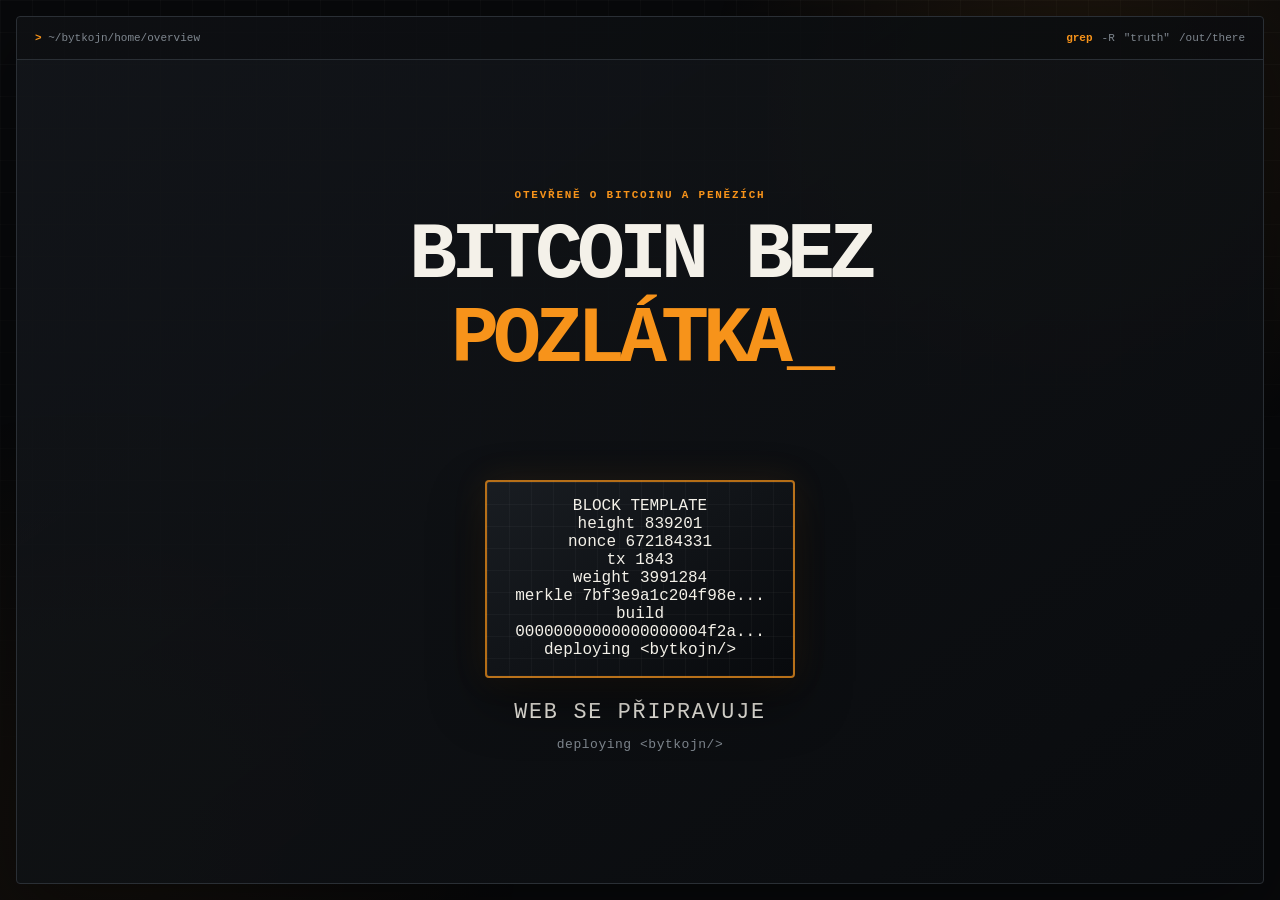
==== commit d9645e5e: "Update index.html" ====
--- a/index.html
+++ b/index.html
@@ -3,7 +3,6 @@
 <head>
   <meta charset="UTF-8">
   <meta name="viewport" content="width=device-width, initial-scale=1.0">
-
   <meta
     name="description"
     content="BYTKOJN – český web o Bitcoinu a penězích se připravuje."
@@ -17,15 +16,11 @@
     type="image/svg+xml"
   >
 
-  <!--
-    Parametr ?v=4 vynutí načtení nové verze CSS,
-    místo staré kopie uložené v mezipaměti prohlížeče.
-  -->
-  <link rel="stylesheet" href="assets/css/styles.css?v=4">
+  <!-- ?v=5 pomůže obejít starou verzi v cache -->
+  <link rel="stylesheet" href="assets/css/styles.css?v=5">
 
   <title>BYTKOJN | Web se připravuje</title>
 </head>
-
 <body>
   <div class="background-grid" aria-hidden="true"></div>
 
@@ -33,9 +28,7 @@
     <section class="coming-soon-panel" aria-labelledby="pageTitle">
 
       <div class="terminal-bar">
-        <div class="terminal-path">
-          ~/bytkojn/home/overview
-        </div>
+        <div class="terminal-path">~/bytkojn/home/overview</div>
 
         <div class="terminal-meta" aria-label="Terminálový motiv">
           <span class="term-cmd">grep</span>
@@ -49,17 +42,10 @@
         <div class="coming-soon-stage">
 
           <div class="hero-copy">
-            <p class="hero-kicker">
-              OTEVŘENĚ O BITCOINU A PENĚZÍCH
-            </p>
+            <p class="hero-kicker">OTEVŘENĚ O BITCOINU A PENĚZÍCH</p>
 
-            <h1
-              id="pageTitle"
-              aria-label="Bitcoin bez technického strašení"
-            >
-              <span class="hero-title-fixed">
-                Bitcoin bez
-              </span>
+            <h1 id="pageTitle" aria-label="Bitcoin bez technického strašení">
+              <span class="hero-title-fixed">Bitcoin bez</span>
 
               <span class="rotating-line">
                 <span
@@ -71,45 +57,62 @@
             </h1>
           </div>
 
-          <div
-            class="construction-status"
-            aria-label="Web se připravuje"
-          >
+          <div class="construction-status" aria-label="Web se připravuje">
             <div class="build-scene" aria-hidden="true">
+              <div class="bitcoin-block">
+                <div class="block-header">
+                  <span class="block-header-title">BLOCK TEMPLATE</span>
+                  <span class="block-led"></span>
+                </div>
 
-              <div class="hammer-assembly">
-                <div class="hammer">
-                  <span class="hammer-head"></span>
-                  <span class="hammer-handle"></span>
+                <div class="block-grid">
+                  <div class="block-row">
+                    <span class="row-label">height</span>
+                    <span class="row-value" id="blockHeight">839201</span>
+                  </div>
+
+                  <div class="block-row">
+                    <span class="row-label">nonce</span>
+                    <span class="row-value" id="blockNonce">672184331</span>
+                  </div>
+
+                  <div class="block-row">
+                    <span class="row-label">tx</span>
+                    <span class="row-value" id="blockTx">1843</span>
+                  </div>
+
+                  <div class="block-row">
+                    <span class="row-label">weight</span>
+                    <span class="row-value" id="blockWeight">3991284</span>
+                  </div>
+
+                  <div class="block-row block-row-wide">
+                    <span class="row-label">merkle</span>
+                    <span class="row-value row-value-hash" id="blockMerkle">
+                      7bf3e9a1c204f98e...
+                    </span>
+                  </div>
+                </div>
+
+                <div class="block-code">
+                  <span class="code-label">build</span>
+                  <span class="code-stream" id="codeStream">
+                    00000000000000000004f2a...
+                  </span>
+                  <span class="code-cursor" aria-hidden="true"></span>
+                </div>
+
+                <div class="block-progress">
+                  <span class="progress-label">deploying &lt;bytkojn/&gt;</span>
+                  <div class="progress-track">
+                    <span class="progress-fill" id="progressFill"></span>
+                  </div>
                 </div>
               </div>
-
-              <div class="bitcoin-block">
-                <div class="block-top-line">
-                  BLOCK #839201
-                </div>
-
-                <div class="block-center">
-                  ₿
-                </div>
-
-                <div class="block-bottom-line">
-                  00000000000000000004f2a
-                </div>
-              </div>
-
-              <span class="impact-mark impact-mark-left"></span>
-              <span class="impact-mark impact-mark-center"></span>
-              <span class="impact-mark impact-mark-right"></span>
             </div>
 
-            <p class="construction-title">
-              WEB SE PŘIPRAVUJE
-            </p>
-
-            <p class="construction-subtitle">
-              deploying &lt;bytkojn/&gt;
-            </p>
+            <p class="construction-title">WEB SE PŘIPRAVUJE</p>
+            <p class="construction-subtitle">deploying &lt;bytkojn/&gt;</p>
           </div>
 
         </div>
@@ -124,7 +127,6 @@
     </div>
   </noscript>
 
-  <!-- Stejný princip jako u CSS: ?v=4 obejde starou verzi v cache. -->
-  <script src="assets/js/app.js?v=4"></script>
+  <script src="assets/js/app.js?v=5"></script>
 </body>
 </html>
--- a/assets/css/styles.css
+++ b/assets/css/styles.css
@@ -1,7 +1,6 @@
 /* ========================================================================
    BYTKOJN – DOČASNÁ ÚVODNÍ STRÁNKA
-   Samostatná „coming soon“ varianta bez navigace, karet a patičky.
-   Celý obsah tohoto souboru vlož do assets/css/styles.css.
+   Celý obsah tohoto souboru patří do assets/css/styles.css.
    ======================================================================== */
 
 :root {
@@ -27,7 +26,7 @@
 }
 
 /* ------------------------------------------------------------------------
-   ZÁKLADNÍ NASTAVENÍ
+   ZÁKLAD
    ------------------------------------------------------------------------ */
 
 * {
@@ -42,8 +41,10 @@
   min-height: 100vh;
   margin: 0;
   overflow-x: hidden;
+
   color: var(--text);
   background: var(--background);
+
   font-family: var(--font-mono);
 }
 
@@ -54,7 +55,6 @@
 
 /* ------------------------------------------------------------------------
    POZADÍ
-   Jemná technická mřížka a tlumené oranžové světlo.
    ------------------------------------------------------------------------ */
 
 .background-grid {
@@ -88,18 +88,18 @@
   background:
     radial-gradient(
       circle at 84% 12%,
-      rgba(247, 147, 26, 0.11),
+      rgba(247, 147, 26, 0.10),
       transparent 28%
     ),
     radial-gradient(
       circle at 8% 92%,
-      rgba(247, 147, 26, 0.055),
+      rgba(247, 147, 26, 0.05),
       transparent 30%
     );
 }
 
 /* ------------------------------------------------------------------------
-   CELÁ STRÁNKA
+   VNĚJŠÍ PANEL
    ------------------------------------------------------------------------ */
 
 .coming-soon-shell {
@@ -109,8 +109,10 @@
 
 .coming-soon-panel {
   min-height: calc(100vh - 32px);
-  display: flex;
-  flex-direction: column;
+
+  display: grid;
+  grid-template-rows: 43px minmax(0, 1fr);
+
   overflow: hidden;
 
   border: 1px solid var(--line);
@@ -120,7 +122,7 @@
     linear-gradient(
       145deg,
       rgba(20, 23, 27, 0.89),
-      rgba(10, 12, 15, 0.95)
+      rgba(10, 12, 15, 0.96)
     );
 
   box-shadow: 0 24px 80px rgba(0, 0, 0, 0.42);
@@ -131,12 +133,12 @@
    ------------------------------------------------------------------------ */
 
 .terminal-bar {
-  min-height: 43px;
+  min-width: 0;
+
   display: flex;
   align-items: center;
   justify-content: space-between;
   gap: 24px;
-  flex: 0 0 auto;
 
   padding: 0 18px;
   border-bottom: 1px solid var(--line);
@@ -184,41 +186,46 @@
 }
 
 /* ------------------------------------------------------------------------
-   HLAVNÍ OBSAH
-   Nadpis i spodní grafika jsou skutečně uprostřed stránky.
+   VYSTŘEDĚNÍ CELÉHO OBSAHU
    ------------------------------------------------------------------------ */
 
 .coming-soon-content {
-  width: min(1420px, 100%);
+  min-width: 0;
   min-height: 0;
-  flex: 1;
+
+  display: grid;
+  place-items: center;
+
+  padding:
+    clamp(38px, 5vh, 68px)
+    clamp(22px, 4vw, 64px);
+}
+
+.coming-soon-stage {
+  width: min(1500px, 100%);
 
   display: flex;
   flex-direction: column;
   align-items: center;
   justify-content: center;
 
-  gap: clamp(42px, 6vh, 72px);
-
-  margin: 0 auto;
-  padding:
-    clamp(42px, 6vh, 76px)
-    clamp(24px, 5vw, 76px)
-    clamp(34px, 5vh, 62px);
+  gap: clamp(44px, 5.5vh, 68px);
 
   text-align: center;
 }
 
 /* ------------------------------------------------------------------------
-   DYNAMICKÝ NADPIS
+   NADPIS
    ------------------------------------------------------------------------ */
 
 .hero-copy {
   width: 100%;
-  min-width: 0;
-
-  display: grid;
-  justify-items: center;
+
+  display: flex;
+  flex-direction: column;
+  align-items: center;
+
+  text-align: center;
 }
 
 .hero-kicker {
@@ -234,26 +241,26 @@
 
 .hero-copy h1 {
   width: 100%;
-  max-width: 1380px;
-  margin: 0 auto;
+  margin: 0;
 
   color: var(--text);
 
   text-align: center;
   text-transform: uppercase;
 
-  font-size: clamp(48px, 6.7vw, 106px);
+  font-size: clamp(46px, 6.25vw, 102px);
   line-height: 0.92;
   letter-spacing: -0.075em;
 }
 
 .hero-title-fixed {
   display: block;
-  color: var(--text);
+  width: 100%;
 }
 
 .rotating-line {
   display: block;
+  width: 100%;
   min-height: 1.08em;
   margin-top: 0.12em;
 
@@ -262,6 +269,7 @@
 
 .rotating-word {
   display: inline-block;
+
   color: var(--bitcoin-orange);
 
   transition:
@@ -284,155 +292,39 @@
 }
 
 /* ------------------------------------------------------------------------
-   BLOK BITCOINU A KLADÍVKO
+   STAVEBNÍ GRAFIKA
    ------------------------------------------------------------------------ */
 
 .construction-status {
-  display: grid;
-  justify-items: center;
+  display: flex;
+  flex-direction: column;
+  align-items: center;
 
   text-align: center;
 }
 
-.build-visual {
+.build-scene {
   position: relative;
 
-  width: min(420px, 82vw);
-  height: 248px;
-
-  display: flex;
-  align-items: flex-end;
-  justify-content: center;
+  width: 390px;
+  max-width: 84vw;
+  height: 240px;
 
   margin-bottom: 22px;
 }
 
-/* Celá animovaná sestava kladívka. */
-.hammer-assembly {
+/* ------------------------------------------------------------------------
+   BITCOINOVÝ BLOK
+   ------------------------------------------------------------------------ */
+
+.bitcoin-block {
   position: absolute;
-  top: 2px;
   left: 50%;
-  z-index: 3;
-
-  width: 128px;
-  height: 105px;
-
-  transform:
-    translateX(-14%)
-    translateY(0)
-    rotate(-28deg);
-
-  transform-origin: 78% 90%;
-
-  animation: hammer-strike 1.7s ease-in-out infinite;
-}
-
-.hammer {
-  position: relative;
-  width: 128px;
-  height: 105px;
-}
-
-/* Kovová hlava kladívka. */
-.hammer-head {
-  position: absolute;
-  top: 5px;
-  left: 3px;
-
-  width: 66px;
-  height: 22px;
-
-  border: 1px solid rgba(255, 255, 255, 0.14);
-  border-radius: 3px;
-
-  background:
-    linear-gradient(
-      180deg,
-      #d8dde2 0%,
-      #a3abb3 52%,
-      #757d85 100%
-    );
-
-  box-shadow:
-    0 5px 12px rgba(0, 0, 0, 0.38),
-    inset 0 1px 0 rgba(255, 255, 255, 0.28);
-}
-
-/* Užší zadní část hlavy. */
-.hammer-head::before {
-  content: "";
-  position: absolute;
-  top: 3px;
-  left: -13px;
-
-  width: 15px;
-  height: 16px;
-
-  border-radius: 3px 0 0 3px;
-
-  background:
-    linear-gradient(
-      180deg,
-      #c8ced4,
-      #7d858d
-    );
-}
-
-/* Úderná část hlavy. */
-.hammer-head::after {
-  content: "";
-  position: absolute;
-  top: -2px;
-  right: -14px;
-
-  width: 16px;
-  height: 26px;
-
-  border-radius: 0 4px 4px 0;
-
-  background:
-    linear-gradient(
-      180deg,
-      #cfd5da,
-      #818990
-    );
-
-  box-shadow: 2px 3px 7px rgba(0, 0, 0, 0.22);
-}
-
-/* Rukojeť kladívka. */
-.hammer-handle {
-  position: absolute;
-  top: 20px;
-  left: 49px;
-
-  width: 11px;
-  height: 83px;
-
-  border-radius: 999px;
-
-  background:
-    linear-gradient(
-      90deg,
-      #65401f 0%,
-      #a96d31 48%,
-      #694320 100%
-    );
-
-  transform: rotate(-17deg);
-  transform-origin: top center;
-
-  box-shadow:
-    2px 5px 10px rgba(0, 0, 0, 0.35),
-    inset 1px 0 0 rgba(255, 255, 255, 0.13);
-}
-
-/* Samotný bitcoinový blok. */
-.bitcoin-block {
-  position: relative;
-
-  width: min(310px, 74vw);
-  min-height: 138px;
+  bottom: 0;
+
+  width: 310px;
+  max-width: 78vw;
+  min-height: 132px;
 
   display: grid;
   align-content: center;
@@ -442,23 +334,23 @@
 
   overflow: hidden;
 
-  border: 1px solid rgba(247, 147, 26, 0.48);
+  border: 2px solid rgba(247, 147, 26, 0.72);
   border-radius: var(--radius);
 
   background:
     linear-gradient(
-      rgba(255, 255, 255, 0.024) 1px,
+      rgba(255, 255, 255, 0.03) 1px,
       transparent 1px
     ),
     linear-gradient(
       90deg,
-      rgba(255, 255, 255, 0.024) 1px,
+      rgba(255, 255, 255, 0.03) 1px,
       transparent 1px
     ),
     linear-gradient(
       145deg,
-      rgba(22, 25, 29, 0.98),
-      rgba(9, 11, 14, 0.99)
+      rgba(25, 29, 34, 0.99),
+      rgba(8, 10, 13, 0.99)
     );
 
   background-size:
@@ -466,12 +358,14 @@
     22px 22px,
     auto;
 
+  transform: translateX(-50%);
+
   box-shadow:
-    0 20px 52px rgba(0, 0, 0, 0.44),
-    0 0 24px rgba(247, 147, 26, 0.035),
-    inset 0 0 0 1px rgba(255, 255, 255, 0.015);
-
-  animation: block-impact 1.7s ease-in-out infinite;
+    0 22px 55px rgba(0, 0, 0, 0.48),
+    0 0 34px rgba(247, 147, 26, 0.10),
+    inset 0 0 0 1px rgba(255, 255, 255, 0.02);
+
+  animation: block-impact 1.55s ease-in-out infinite;
 }
 
 .bitcoin-block::before {
@@ -484,13 +378,14 @@
   background:
     linear-gradient(
       115deg,
-      transparent 25%,
-      rgba(247, 147, 26, 0.055) 49%,
+      transparent 26%,
+      rgba(247, 147, 26, 0.09) 49%,
       transparent 72%
     );
 
-  transform: translateX(-120%);
-  animation: block-scan 4.8s linear infinite;
+  transform: translateX(-125%);
+
+  animation: block-scan 4.5s linear infinite;
 }
 
 .block-top-line,
@@ -508,35 +403,162 @@
 
   font-size: 10px;
   line-height: 1.3;
-  letter-spacing: 0.07em;
+  letter-spacing: 0.08em;
+}
+
+.block-top-line {
+  color: var(--bitcoin-orange-light);
+  font-weight: 800;
 }
 
 .block-center {
   position: relative;
   z-index: 1;
 
-  margin: 7px 0 5px;
+  margin: 5px 0 4px;
 
   color: var(--bitcoin-orange);
 
   font-family: Arial, Helvetica, sans-serif;
-  font-size: 66px;
+  font-size: 68px;
   font-weight: 900;
   line-height: 1;
 
   text-shadow:
-    0 0 17px rgba(247, 147, 26, 0.17);
+    0 0 20px rgba(247, 147, 26, 0.24);
 
   transform: rotate(12deg);
 }
 
-/* Krátké oranžové čárky při úderu. */
+/* ------------------------------------------------------------------------
+   KLADÍVKO
+   ------------------------------------------------------------------------ */
+
+.hammer-assembly {
+  position: absolute;
+  top: 0;
+  left: 50%;
+  z-index: 5;
+
+  width: 154px;
+  height: 126px;
+
+  transform-origin: 82% 88%;
+
+  animation: hammer-strike 1.55s ease-in-out infinite;
+}
+
+.hammer {
+  position: relative;
+
+  width: 154px;
+  height: 126px;
+}
+
+/* Hlava kladiva. */
+.hammer-head {
+  position: absolute;
+  top: 7px;
+  left: 5px;
+
+  width: 78px;
+  height: 26px;
+
+  border: 1px solid rgba(255, 255, 255, 0.18);
+  border-radius: 4px;
+
+  background:
+    linear-gradient(
+      180deg,
+      #edf0f2 0%,
+      #b6bdc4 48%,
+      #727b83 100%
+    );
+
+  box-shadow:
+    0 7px 16px rgba(0, 0, 0, 0.45),
+    inset 0 1px 0 rgba(255, 255, 255, 0.34);
+}
+
+/* Zadní zúžená část hlavy. */
+.hammer-head::before {
+  content: "";
+  position: absolute;
+  top: 4px;
+  left: -19px;
+
+  width: 21px;
+  height: 18px;
+
+  clip-path: polygon(100% 0, 100% 100%, 0 72%, 0 28%);
+
+  background:
+    linear-gradient(
+      180deg,
+      #d7dce0,
+      #7a838a
+    );
+}
+
+/* Úderná část. */
+.hammer-head::after {
+  content: "";
+  position: absolute;
+  top: -3px;
+  right: -18px;
+
+  width: 20px;
+  height: 32px;
+
+  border-radius: 0 5px 5px 0;
+
+  background:
+    linear-gradient(
+      180deg,
+      #e0e4e7,
+      #858d94
+    );
+
+  box-shadow: 3px 4px 9px rgba(0, 0, 0, 0.28);
+}
+
+/* Rukojeť. */
+.hammer-handle {
+  position: absolute;
+  top: 25px;
+  left: 62px;
+
+  width: 13px;
+  height: 99px;
+
+  border-radius: 999px;
+
+  background:
+    linear-gradient(
+      90deg,
+      #593718 0%,
+      #b77938 48%,
+      #68411f 100%
+    );
+
+  transform: rotate(-19deg);
+  transform-origin: top center;
+
+  box-shadow:
+    3px 7px 12px rgba(0, 0, 0, 0.40),
+    inset 1px 0 0 rgba(255, 255, 255, 0.15);
+}
+
+/* ------------------------------------------------------------------------
+   ČÁRKY PŘI ÚDERU
+   ------------------------------------------------------------------------ */
+
 .impact-mark {
   position: absolute;
-  top: 105px;
-  z-index: 4;
-
-  width: 21px;
+  top: 104px;
+  z-index: 6;
+
+  width: 22px;
   height: 3px;
 
   border-radius: 999px;
@@ -544,23 +566,29 @@
   opacity: 0;
   background: var(--bitcoin-orange);
 
-  box-shadow: 0 0 8px rgba(247, 147, 26, 0.45);
-
-  animation: impact-flash 1.7s ease-in-out infinite;
+  box-shadow: 0 0 9px rgba(247, 147, 26, 0.65);
+
+  animation: impact-flash 1.55s ease-in-out infinite;
 }
 
 .impact-mark-left {
-  left: calc(50% - 58px);
-  transform: rotate(-31deg);
+  left: calc(50% - 65px);
+  transform: rotate(-34deg);
+}
+
+.impact-mark-center {
+  left: calc(50% - 10px);
+  top: 91px;
+  transform: rotate(90deg);
 }
 
 .impact-mark-right {
-  left: calc(50% + 36px);
-  transform: rotate(31deg);
-}
-
-/* ------------------------------------------------------------------------
-   TEXT POD GRAFIKOU
+  left: calc(50% + 43px);
+  transform: rotate(34deg);
+}
+
+/* ------------------------------------------------------------------------
+   POPISEK
    ------------------------------------------------------------------------ */
 
 .construction-title {
@@ -568,7 +596,7 @@
 
   color: var(--text);
 
-  font-size: clamp(18px, 1.8vw, 26px);
+  font-size: clamp(18px, 1.7vw, 26px);
   line-height: 1.2;
   letter-spacing: 0.08em;
 }
@@ -584,7 +612,7 @@
 }
 
 /* ------------------------------------------------------------------------
-   ZPRÁVA PRO VYPNUTÝ JAVASCRIPT
+   NOSCRIPT
    ------------------------------------------------------------------------ */
 
 .noscript-message {
@@ -596,6 +624,7 @@
   width: min(520px, calc(100% - 32px));
 
   padding: 12px 16px;
+
   border: 1px solid rgba(247, 147, 26, 0.5);
 
   color: var(--text-soft);
@@ -613,33 +642,29 @@
 
 @keyframes hammer-strike {
   0%,
-  34%,
+  32%,
   100% {
     transform:
-      translateX(-14%)
-      translateY(0)
-      rotate(-28deg);
-  }
-
-  48% {
+      translate(-16%, 0)
+      rotate(-31deg);
+  }
+
+  47% {
     transform:
-      translateX(-14%)
-      translateY(78px)
-      rotate(5deg);
-  }
-
-  55% {
+      translate(-16%, 82px)
+      rotate(7deg);
+  }
+
+  54% {
     transform:
-      translateX(-14%)
-      translateY(71px)
-      rotate(1deg);
+      translate(-16%, 75px)
+      rotate(2deg);
   }
 
   72% {
     transform:
-      translateX(-14%)
-      translateY(23px)
-      rotate(-17deg);
+      translate(-16%, 24px)
+      rotate(-18deg);
   }
 }
 
@@ -647,43 +672,54 @@
   0%,
   43%,
   100% {
-    transform: translateY(0);
-    border-color: rgba(247, 147, 26, 0.48);
-  }
-
-  48%,
+    transform:
+      translateX(-50%)
+      translateY(0)
+      scaleX(1);
+
+    border-color: rgba(247, 147, 26, 0.72);
+  }
+
+  47%,
   55% {
-    transform: translateY(4px);
-    border-color: rgba(255, 177, 74, 0.88);
+    transform:
+      translateX(-50%)
+      translateY(5px)
+      scaleX(1.015);
+
+    border-color: var(--bitcoin-orange-light);
   }
 
   68% {
-    transform: translateY(0);
+    transform:
+      translateX(-50%)
+      translateY(0)
+      scaleX(1);
   }
 }
 
 @keyframes impact-flash {
   0%,
   43%,
-  62%,
+  61%,
   100% {
     opacity: 0;
   }
 
-  48%,
-  54% {
+  47%,
+  55% {
     opacity: 1;
   }
 }
 
 @keyframes block-scan {
   0% {
-    transform: translateX(-120%);
-  }
-
-  36%,
+    transform: translateX(-125%);
+  }
+
+  38%,
   100% {
-    transform: translateX(140%);
+    transform: translateX(145%);
   }
 }
 
@@ -700,22 +736,21 @@
 }
 
 /* ------------------------------------------------------------------------
-   RESPONZIVITA – TABLETY A MENŠÍ NOTEBOOKY
+   TABLETY
    ------------------------------------------------------------------------ */
 
 @media (max-width: 1000px) {
   .coming-soon-content {
-    gap: 46px;
-    padding-inline: 32px;
+    padding-inline: 30px;
   }
 
   .hero-copy h1 {
-    font-size: clamp(46px, 8vw, 82px);
-  }
-}
-
-/* ------------------------------------------------------------------------
-   RESPONZIVITA – MOBILY
+    font-size: clamp(44px, 8vw, 82px);
+  }
+}
+
+/* ------------------------------------------------------------------------
+   MOBILY
    ------------------------------------------------------------------------ */
 
 @media (max-width: 760px) {
@@ -725,10 +760,10 @@
 
   .coming-soon-panel {
     min-height: calc(100vh - 16px);
+    grid-template-rows: 40px minmax(0, 1fr);
   }
 
   .terminal-bar {
-    min-height: 40px;
     padding-inline: 13px;
   }
 
@@ -737,13 +772,16 @@
   }
 
   .coming-soon-content {
-    justify-content: flex-start;
-    gap: 42px;
+    place-items: start center;
 
     padding:
-      46px
-      20px
-      38px;
+      42px
+      18px
+      36px;
+  }
+
+  .coming-soon-stage {
+    gap: 40px;
   }
 
   .hero-kicker {
@@ -754,58 +792,54 @@
   }
 
   .hero-copy h1 {
-    font-size: clamp(40px, 12.5vw, 68px);
+    font-size: clamp(38px, 12vw, 66px);
     line-height: 0.96;
     letter-spacing: -0.065em;
   }
 
   .rotating-line {
-    min-height: 2.12em;
-  }
-
-  .build-visual {
-    width: min(340px, 88vw);
-    height: 220px;
-    margin-bottom: 16px;
-  }
-
-  .hammer-assembly {
-    top: 0;
-    width: 112px;
-    height: 95px;
-  }
-
-  .hammer {
-    width: 112px;
-    height: 95px;
-  }
-
-  .hammer-head {
-    width: 58px;
-    height: 20px;
-  }
-
-  .hammer-head::after {
-    height: 24px;
-  }
-
-  .hammer-handle {
-    left: 44px;
-    height: 75px;
+    min-height: 2.1em;
+  }
+
+  .build-scene {
+    width: 330px;
+    max-width: 88vw;
+    height: 218px;
+    margin-bottom: 17px;
   }
 
   .bitcoin-block {
-    width: min(270px, 76vw);
-    min-height: 126px;
-    padding-inline: 16px;
+    width: 270px;
+    max-width: 76vw;
+    min-height: 120px;
   }
 
   .block-center {
     font-size: 58px;
   }
 
-  .impact-mark {
-    top: 96px;
+  .hammer-assembly {
+    width: 134px;
+    height: 112px;
+  }
+
+  .hammer {
+    width: 134px;
+    height: 112px;
+  }
+
+  .hammer-head {
+    width: 67px;
+    height: 23px;
+  }
+
+  .hammer-head::after {
+    height: 29px;
+  }
+
+  .hammer-handle {
+    left: 54px;
+    height: 86px;
   }
 
   .construction-title {
@@ -819,19 +853,19 @@
 
 @media (max-width: 420px) {
   .coming-soon-content {
-    padding-inline: 14px;
+    padding-inline: 13px;
   }
 
   .hero-copy h1 {
-    font-size: clamp(36px, 12vw, 52px);
-  }
-
-  .build-visual {
-    width: min(310px, 92vw);
+    font-size: clamp(34px, 11.5vw, 50px);
+  }
+
+  .build-scene {
+    width: 300px;
   }
 
   .bitcoin-block {
-    width: min(245px, 78vw);
+    width: 242px;
   }
 
   .block-top-line,
@@ -841,7 +875,7 @@
 }
 
 /* ------------------------------------------------------------------------
-   OMEZENÍ ANIMACÍ PODLE NASTAVENÍ UŽIVATELE
+   OMEZENÍ POHYBU
    ------------------------------------------------------------------------ */
 
 @media (prefers-reduced-motion: reduce) {
